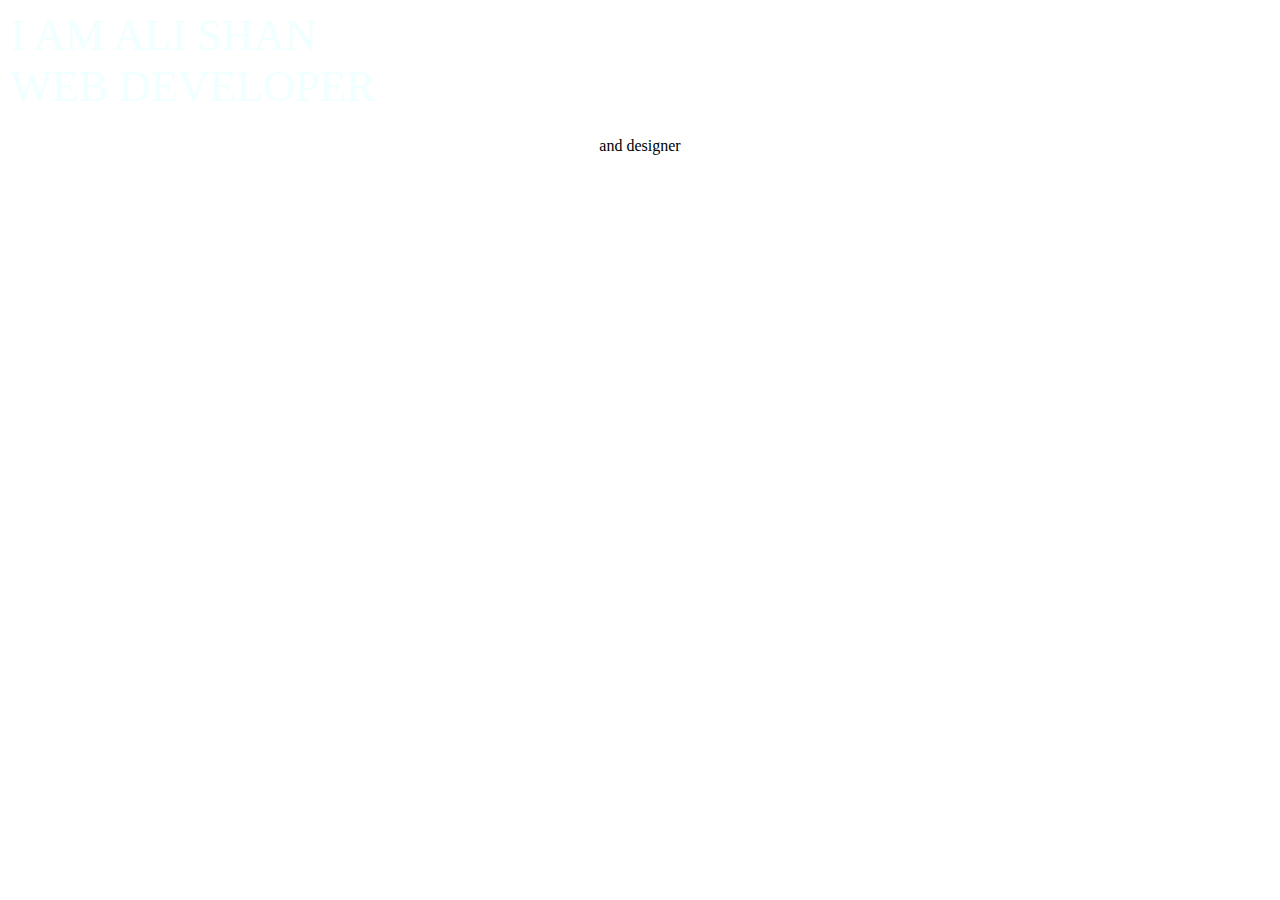
==== index.html @ ac0ad8d4 "first commit" ====
<!DOCTYPE html>
<html lang="en">
<head>
    <meta charset="UTF-8">
    <meta name="viewport" content="width=device-width, initial-scale=1.0">
    <title>gilgit baltistan</title>
    <link rel="stylesheet" href="style.css">


</head>
<body>
    <!-- <img width="400px" src="./images/123456.jpg" alt=""> -->

    <div class="division">
        <h1 class="head1">i am ali shan <br><span>web developer </span> </h1>
        <p>and designer</p>
        

    </div>






    














    
    

    
</body>
</html>
---- style.css ----
*{
    padding: 0%;
    margin: 0%;
}
.SEC1{
background-image: url(./images/light-bulb-3104355_1280.jpg);
width:100%;
height: 600px;
background-size: cover;

}
nav{
    display: flex;
    justify-content: space-around;
    align-items: center;
    width: 100%;
    height: 110px;
}

ul{
    display: flex;
    width: 100%;
    justify-content: space-evenly;

}
li{
    list-style: none;
    margin-left: 60px;

}
a{
font-size: 20px;
color: azure;
text-decoration: none;
font-family: 'Gill Sans', 'Gill Sans MT', Calibri, 'Trebuchet MS', sans-serif;
font-weight: 200;
text-transform: uppercase;

}
a:hover{
    color: brown;
    transition: .5s ease;
}
.user{
    display: flex;
    flex-direction: column;
    justify-content: center;
    height: 100%;
    margin-left: 130px;
}
.file{
    color: aliceblue;
    font-family: emoji;
    font-size: 35px;
    font-weight: 100;
    font-family: Arial, Helvetica, sans-serif;
    padding-left: 12px;
    
}
.head1{
    font-size: 44px;
    font-weight: 100;
    padding: 10px;
   text-transform: uppercase;
   color: azure;

}
.span1{
    font-weight: bold;
    
}
.span2{
    
    border-bottom: 3px solid white;

}
.head2{
    color: aliceblue;
    font-size: 18px;
    padding: 16px;
    text-align: left;

}
.sec2{
    padding: 50px;
    
}
.head3{
    text-align: center;
    font-size: 30px;
    font-family: Arial, Helvetica, sans-serif;
    font-weight: 100;
}
.file2{
    text-align: center;
    padding-top: 18px;
}
.icon-box{
    display: flex;
    justify-content: center;
    padding: 80px;
}
#icn1{
margin-left: 100px;
font-size: 60px;
padding: 20px;
border: solid 1px black;
border-bottom: none;
}
.head5{
    font-size: 20px;
    font-family: Arial, Helvetica, sans-serif;
    text-transform: uppercase;
    font-weight: 200;
    margin-left: 105px;
}
.head6{
    font-size: 20px;
    font-family: Arial, Helvetica, sans-serif;
    text-transform: uppercase;
    font-weight: 200;
    margin-left: 100px;
}
.sec3{
    display: flex;
    padding: 50px;
    justify-content: space-around;
    background-color: whitesmoke;
}
.sec3 .mawad{
    padding: 90px;
}
.sec3 .mawad h1{
    text-transform: uppercase;
    font-size: 30px;
   padding: 15px;
}
.sec3 .mawad p{
    padding: 15px;
    font-family: Arial, Helvetica, sans-serif;
   
}
.sec3 .mawad button{
    padding: 10px;
    margin-left: 15px;
    font-size: 18 px;
    cursor: pointer;
    text-transform: uppercase;
    color: black;
    background-color: rgb(245, 245, 87);
    font-family: 'Franklin Gothic Medium', 'Arial Narrow', Arial, sans-serif;
    transition: 1s;
    border: 1px solid;
}
.sec3 .mawad button:hover{
    background-color: brown;
}
.sec4{
  
    background-image: url(./images/light-bulb-3104355_1280.jpg);
     height: 50vh;
     background-size: 100% 100%;
    /* padding: 70px; */
    display: flex;
    justify-content: space-evenly;
    align-items: center;
    
}
.sec4 .con{
    

}

.sec4 .con h2{
    font-size: 40px;
    text-transform: uppercase;
    font-family: Arial, Helvetica, sans-serif;
    font-weight: 100;
    color: aliceblue;
    padding: 10px 0;
}
.sec4 .con span{
    font-size: 40px;
    color: aliceblue;
    font-weight: 600;

}
.sec4 .con p{
    color: white;
    font-size: 15px;
    font-family: cursive;
    padding: 5px;
}
.sec4 .con button{
    padding: 5px;
    text-transform: uppercase;
    font-size: 15px;
}
.icn-box3{
    font-size: 70px;
    color: #fff;
    font-weight: 0;
    display: flex;
    justify-content: space-around;
    width: 60%;
    

}
.icn-box4{
    display: flex;
    flex-direction: column;
    align-items: center;
}
.icn-box4 span{
   font-size: 35px;
   padding:  0 0 15px 0;
   border-bottom: 2px solid white;
}
.icn-box4 h5{
    font-size: 20px;
}
.sec5{
    background: whitesmoke;
    padding: 70px;
}
.pricing-box-p{
    display: flex;
    justify-content: space-around;
    padding: 50px 0;

}
.sec5 h2 , p{
    text-align: center;
    font-family: cursive;
    padding: 20px;
}
.sec5 h2{
    font-size: 32px;
    text-transform: uppercase;
}
.price-box{
    padding: 40px 15px;
    width: 200px;
    background: #ddd3d3;
    border-radius: 15px;
    display: flex;
    flex-direction: column;
    align-items: center;
}
.price-box h4{
    font-size: 30px;
    color: bisque;
}
.price-box span{
    font-size: 57px;
    color: bisque;
    padding-top: 10px;
    margin-left: 19px;
    
}
.price-box p{
    font-size: 17px;
    color: bisque;
    padding-top: 17px;

}
.price-box span sup{
    font-size: 27px;
    color: bisque;
    padding-top: 10px;
  

}
.price-box button{
    font-size: 17px;
    color: aliceblue;
    background-color: rgb(214, 214, 188);
    padding: 7px 12px;
    margin-top: 15px;
    border: none;
    border-radius: 10px;
}
.bx{
    background-color: rgb(22, 21, 21);
}
.sec5 h6{
    text-align: center;
    font-size: 30px;
    text-transform: uppercase;
    font-family: Arial, Helvetica, sans-serif;
} 
.sec6{
    padding: 80px;
}
.sec6 h3{
    text-align: center;
    font-size: 30px;
    font-family: Arial, Helvetica, sans-serif;
    text-transform: uppercase;
    font-weight: 200;
}
.sec6 .par1{
    font-size: 20px;
    font-family: 'Times New Roman', Times, serif;
    padding: 20px 0 0 20px;
}
.gallery1{
    display: flex;
    justify-content: center;
}
.gallery1 li{
    margin-left: 20px;
    font-size: 20px;
    margin-top: 40px;
    color: purple;
    text-transform: uppercase;
    font-family: Arial, Helvetica, sans-serif;
    font-weight: 100;
    cursor: pointer;
    padding-bottom: 15px;
   
} 
.img1{
    display: flex;
    justify-content: center;
    gap: 15px;
    padding: 20px 0 0 0;
}
.sec7 h1{
    text-align: center;
    
    text-transform: uppercase;
    font-size: 25px;
    font-family: Arial, Helvetica, sans-serif;
    color: #fff;
   padding-top: 50px;
   padding-bottom: -50px;
}
.sec7-div{
    display: flex;
    justify-content: center;
    padding: 100px;
}
.sec7-div p{
    text-align: center;
    font-size: 20px;
    color: #fff;
    margin-left: 20px;
    
}
.sec7-div img{

   border-radius: 50%;
}
.sec7{
    background-image: url(./images/keith-misner-h0Vxgz5tyXA-unsplash.jpg);
    background-size: cover;
}
.sec7-div i{
    font-size: 30px;
}
.sec8{
    background-color: whitesmoke;
    padding: 100px;
}
.sec8 h2{
    text-align: center;
    text-transform: uppercase;
}
.img-div2{
    display: flex;
    justify-content: space-around;
    height: 140px;
    margin-top: 50px;
}

.sec9{
    background-image: url(./images/istockphoto-1441581800-170667a.webp);
    width: 1400px;
    height: 700px;
    background-size: cover;
    padding-top: 40px;
}

.sec9 h2{
    text-align: center;
    text-transform: uppercase;
    font-size: 30px;
    padding: 30 px;
    color: #fff;
    font-family: Arial, Helvetica, sans-serif;
    
}
.sec9 , .lora5{
    color: #fff;
}
.chefs h3 , p{
 text-align: center;
 padding-top: 5px;

}
.chefs{
    display: flex;
    flex-direction: column;
    justify-content: center;
    align-items: center;
    width: 250px;
    padding: 0 0 20px 0;
    padding-top: 40px;
    margin-top: 30px;
    align-items: center;
}
.chefs h3 {
    text-transform: uppercase;
    font-family: Arial, Helvetica, sans-serif;
    font-weight: 200;
}
.sec9 i{
    margin-left: 10px;
    font-size: 20px;
    padding-bottom: 10px;
    cursor: pointer;
}
.chefs-p{
    
    display: flex;
    justify-content: space-evenly;
    
    
}
.sec10 h3{
    text-align: center;
    font-size: 30px;
    text-transform: uppercase;
    font-family: Arial, Helvetica, sans-serif;
    font-weight: 200;
    color: #fff;
   
}
.icn{
    justify-content: center;
    display: flex;
    color: #fff;
}
.icn i{
    font-size: 40px;
    padding-top: 20px;
    font-weight: 100;
}
.frm{
    display: flex;
    justify-content: center;
}
.sec10 form{
    padding-top: 30px;
    display: flex;
    flex-direction: column;
    width: 500px;
    row-gap: 20px;
    padding-bottom: 30px;
}
input{
    padding: 8px 0 8px 8px;
    width: auto;
    border: 1px solid;
    width: 47%;
    color: #fff;
    background: rgba(0, 0, 0, 0.062);
    
}

.sec10{
    background-image: url(./images/istockphoto-1441581800-170667a.webp);
    padding-top: 10px;
}
textarea{
    height: 200px;
    padding: 17px 0 0 px;
    border: 1px solid white;
    color: #fff;
    background: rgba(0, 0, 0, 0.021);
    text-transform: uppercase;
}
::placeholder{
    color: #fff;
    text-transform: uppercase;
}
.btn1{
    color: #fff;
    background: rgba(0, 0, 0, 0.027);
    width: auto;
    text-transform: uppercase;
    border: 1px solid white;
    cursor: pointer;
}
textarea::placeholder{
padding-left: 7px;
padding-top: 5px;
}
.sec11{
    padding: 80px;
    display: flex;
    justify-content: space-evenly;
}
.sec11 .text{
 
    text-align: start;
}
.text p{
    text-align: start;
    padding-top: 10px;
}
.text h1{
  font-size: 20px;
  font-family: Arial, Helvetica, sans-serif;
  text-transform: uppercase;
  font-weight: 300;
  margin-left: 20px;
  padding-bottom: 60px;
   
}
.text button{
    margin-left: 20px;
    margin-top: 50px;
    text-transform: uppercase;
    font-size: 15px;
}
.tex .a{
    display: flex;
    justify-content: center;
    margin-top: 15px;

}
.tex h1{
    font-size: 20px;
    font-family: Arial, Helvetica, sans-serif;
    text-transform: uppercase;
    font-weight: 300;
}
.tex .b{
    justify-content: start;
   text-align: start;
   
}
.tex .b  , h3 {
    text-transform: uppercase;
    font-family: Arial, Helvetica, sans-serif;
    font-weight: 200;
    margin-left: 20px;
    
}
.sec11 h3 , p{
    padding-top: 15px;
}

.tex .con{
padding-bottom: 50px;
}
.sec11 h4{
    font-size: 20px;
    text-transform: uppercase;
    font-family: Arial, Helvetica, sans-serif;
    font-weight: 300;
    margin-left: 10px;
}
.sec11 .c{
display: flex;
justify-content: space-evenly;
flex-wrap: wrap;
width: 350px;
margin-top: 60px;
height: 300px;
}
footer{
    padding: 30px 80px;
    background-color: rgba(0, 0, 0, 0.781);
    display: flex;
    justify-content: space-between;
    
}
footer h2{
    color: #fff;
    font-size: 15px;
    font-family: Arial, Helvetica, sans-serif;
    text-transform: uppercase;
    font-weight: 100;
    
    

}
footer i{
    color: #fff;
    margin-left: 25px;
    font-size: 50px;
    cursor: pointer;

}
.i-cn{
    font-size: 20px;
}
footer i:hover{
    color: rgb(235, 112, 68);
}
.sec11 text{
    display: flex;
}
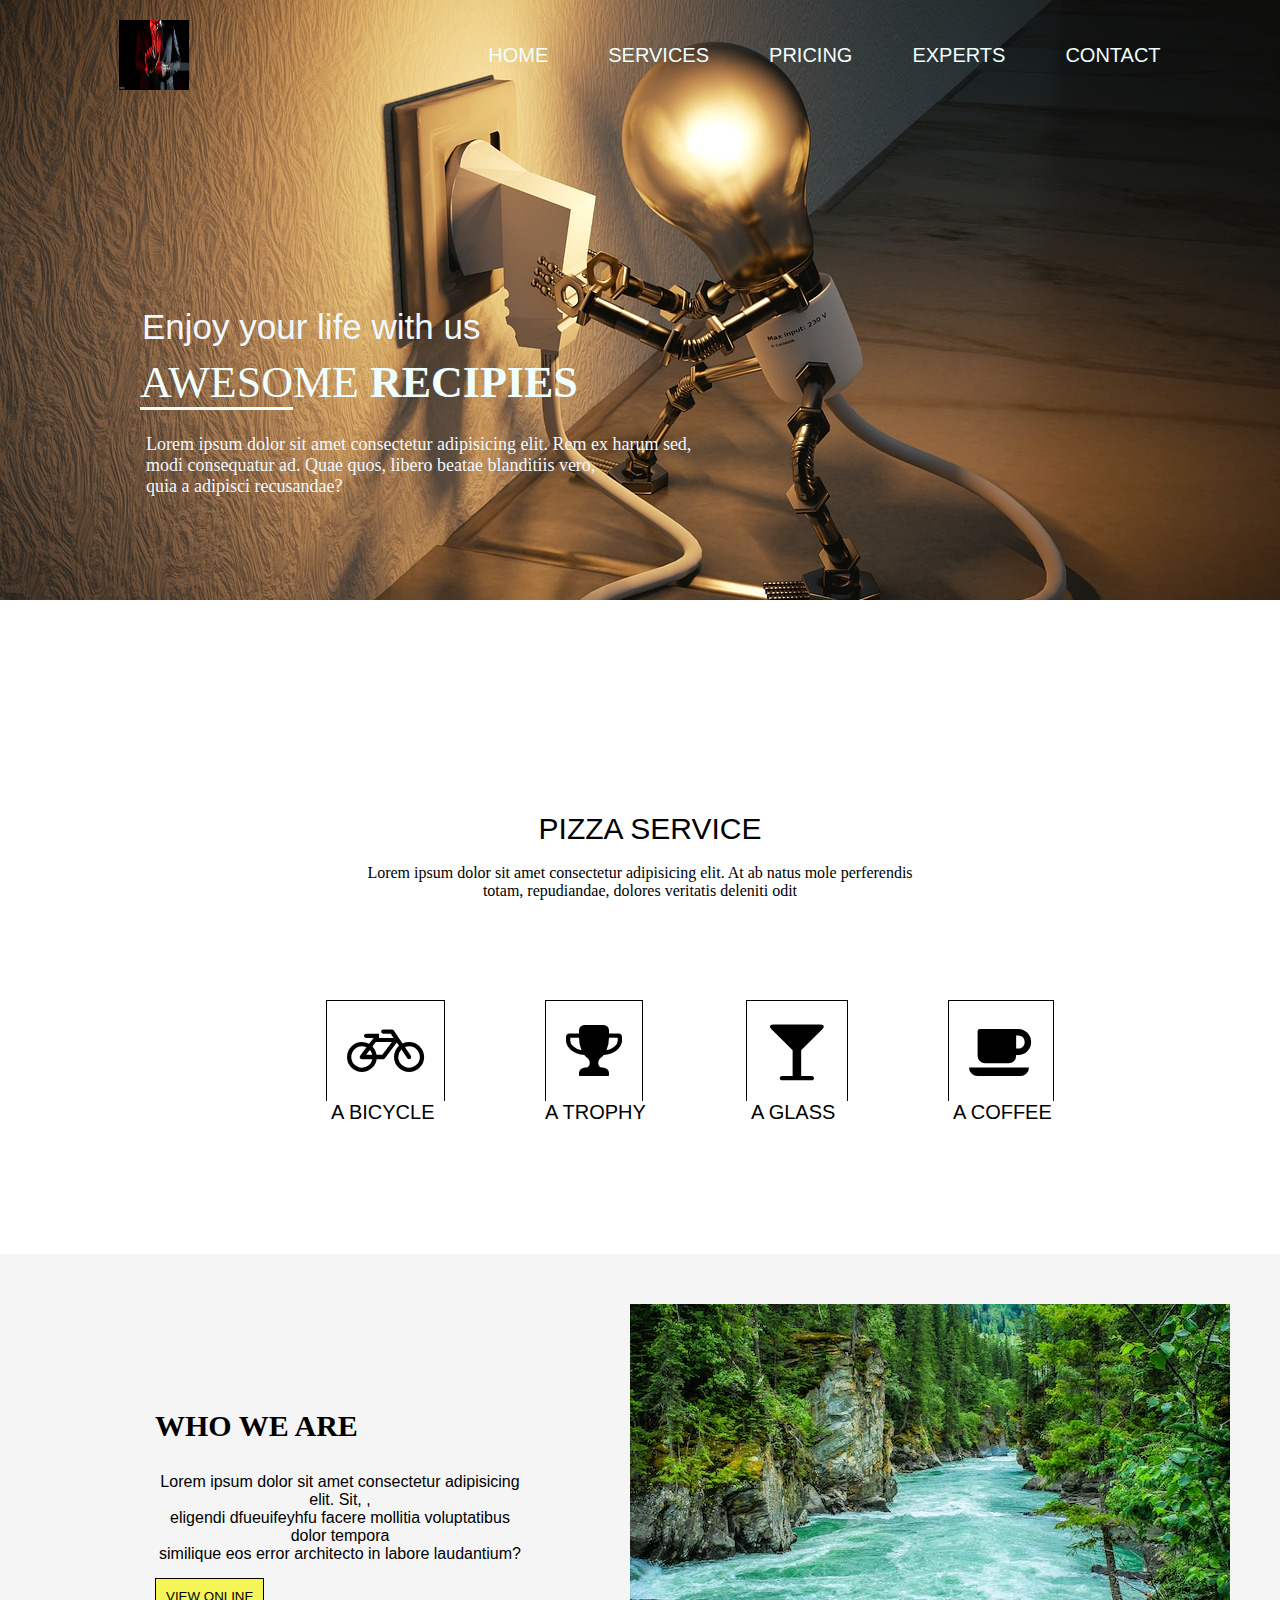
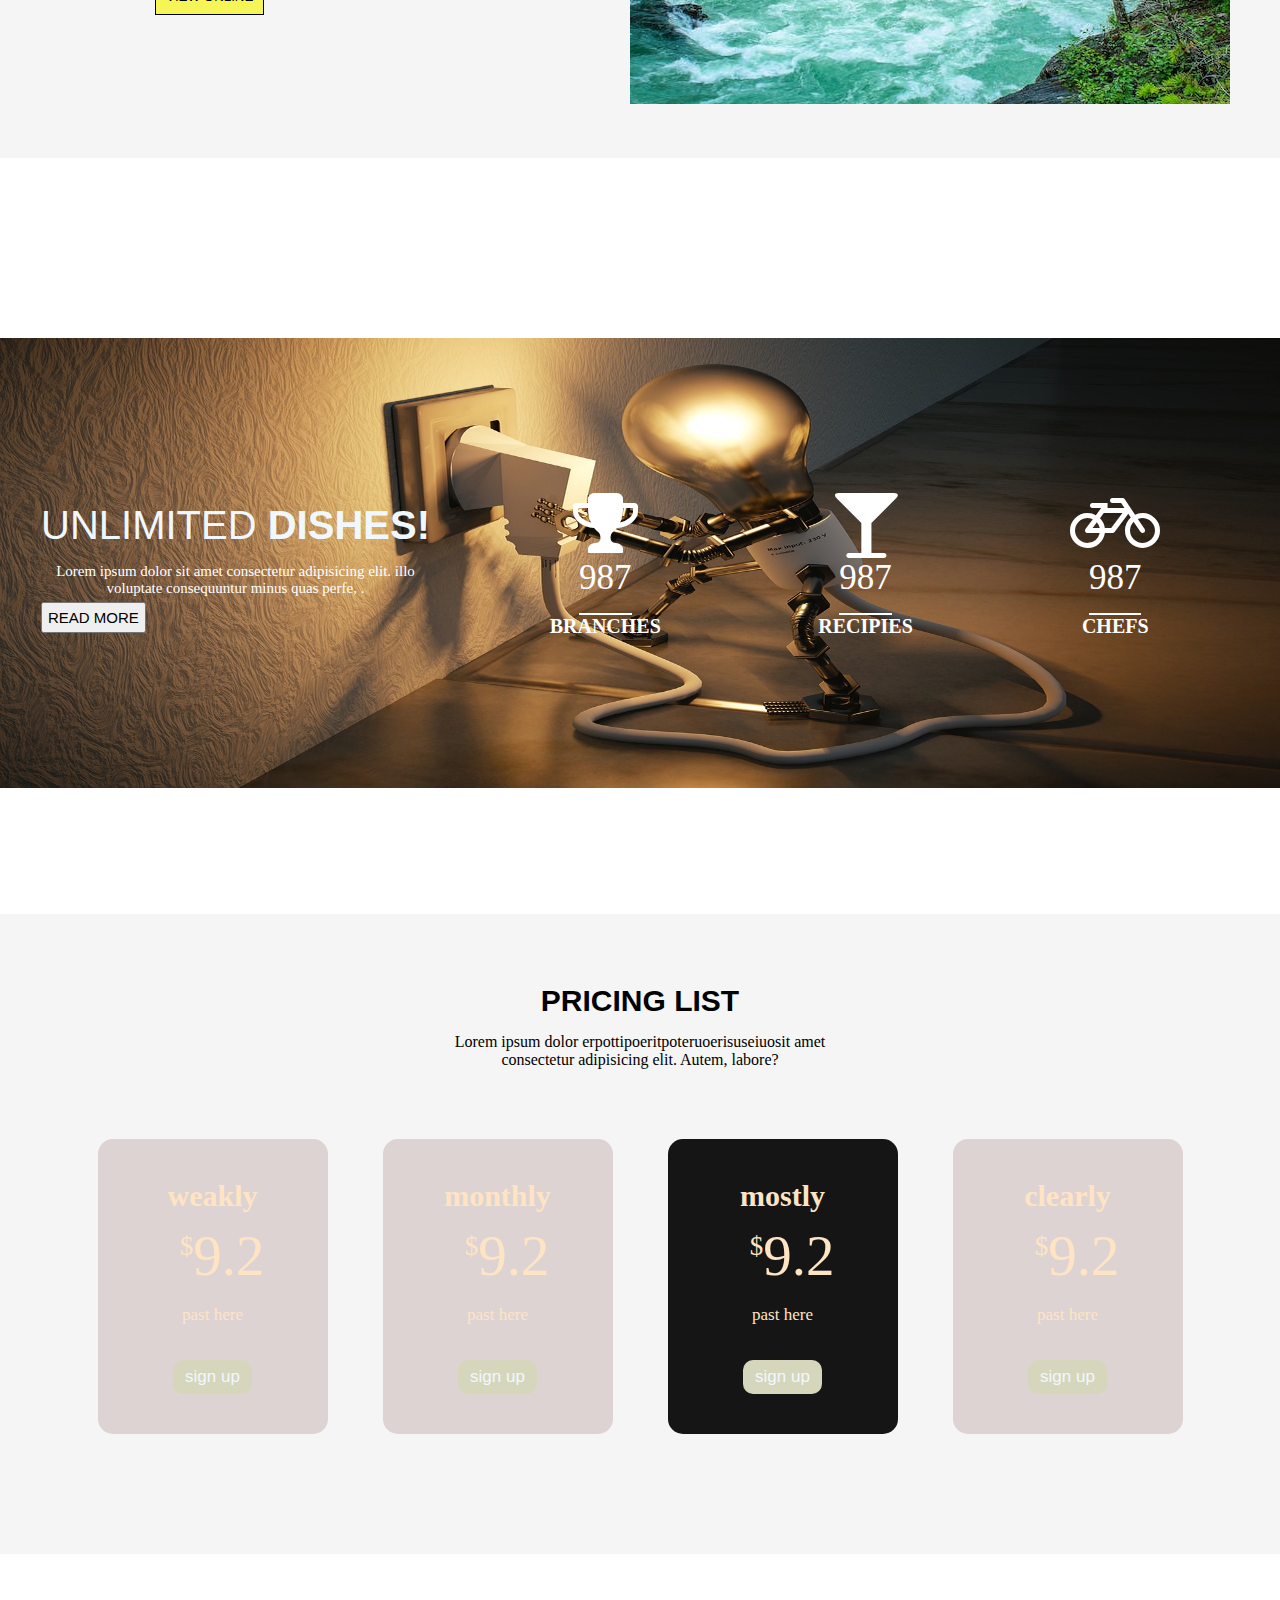
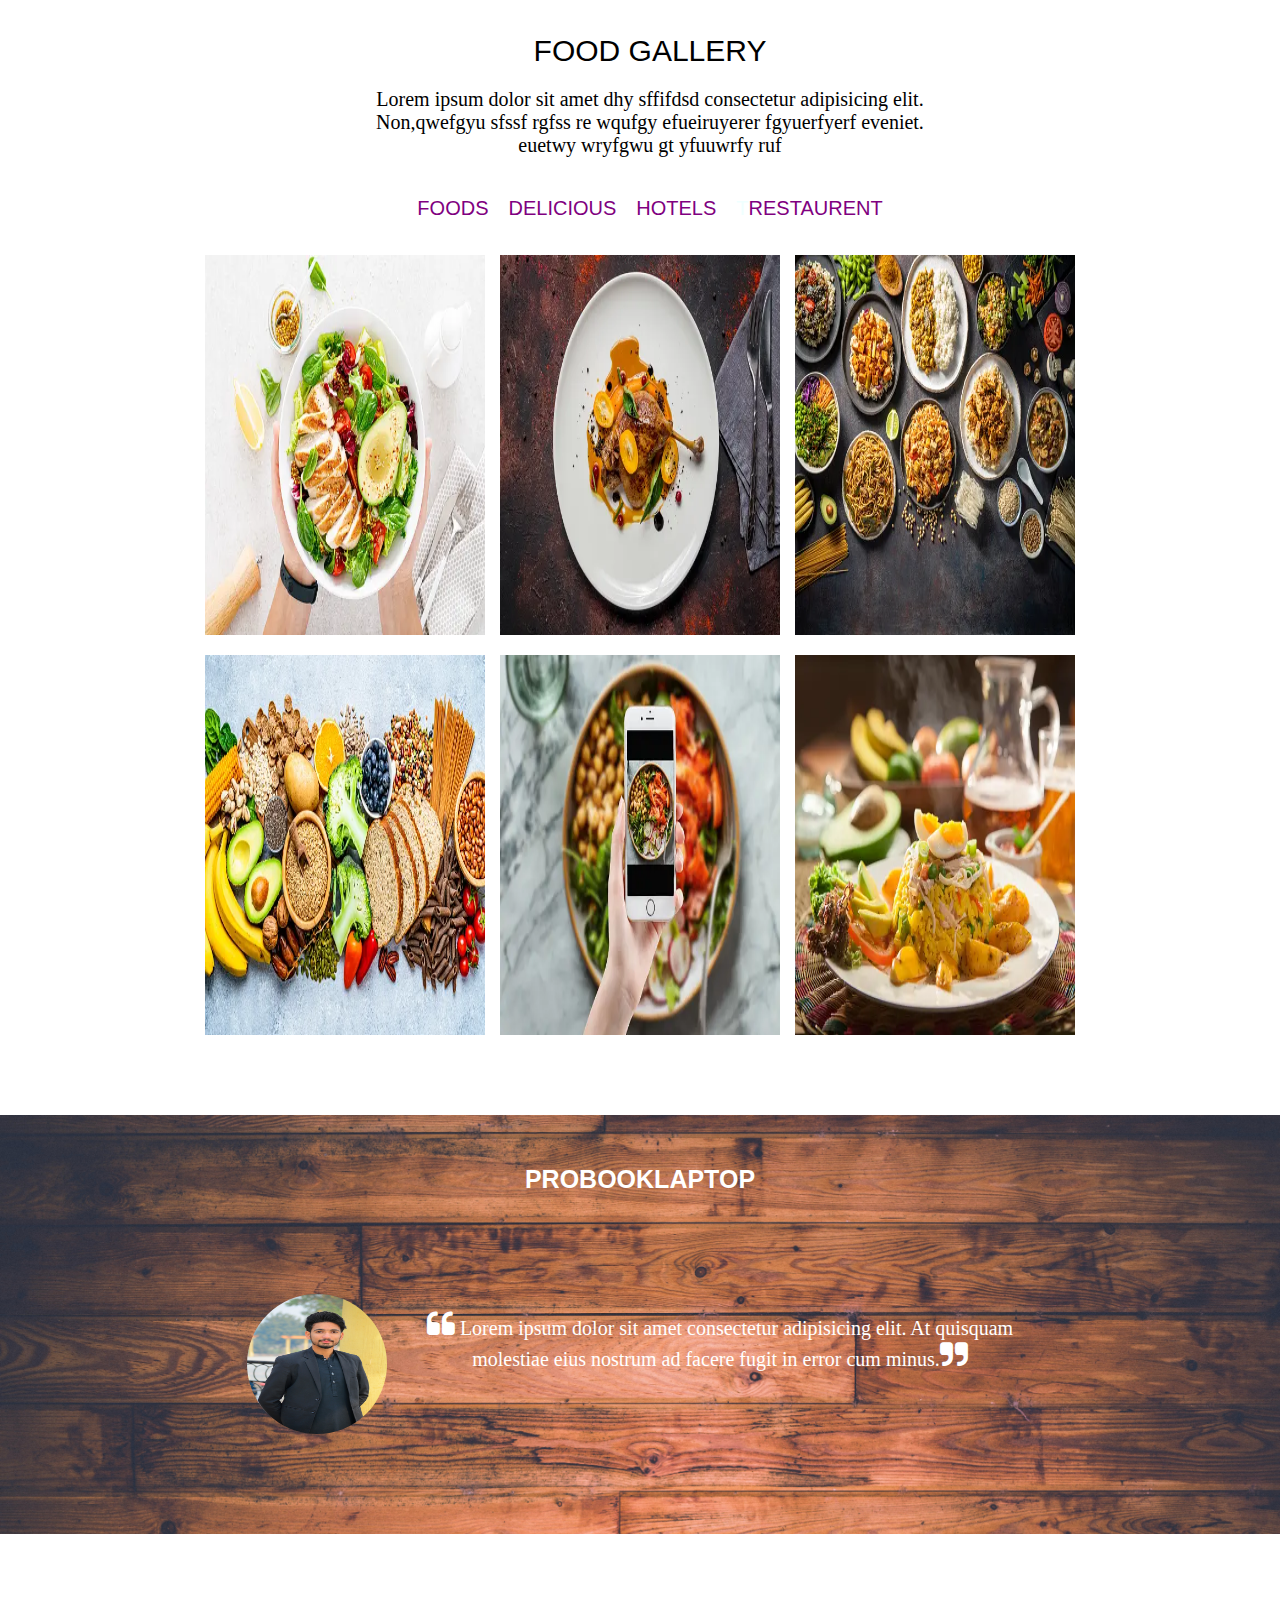
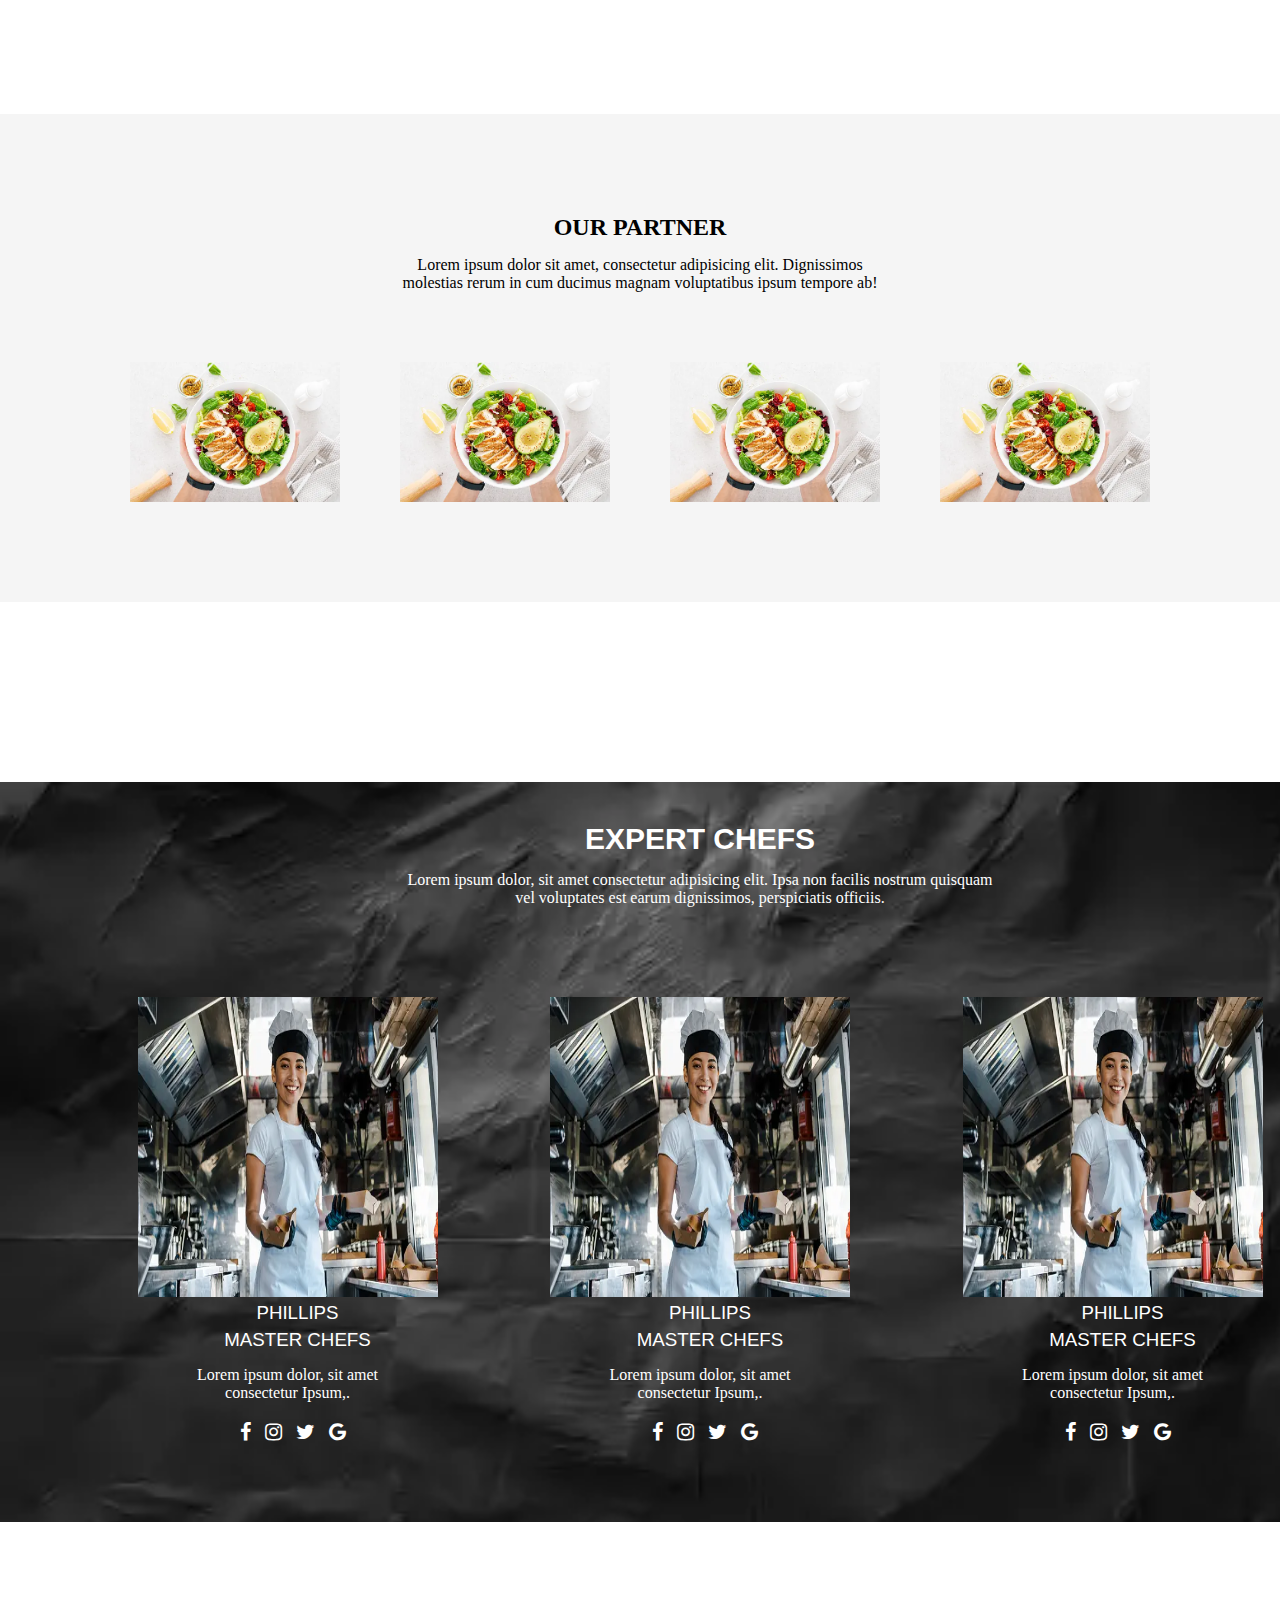
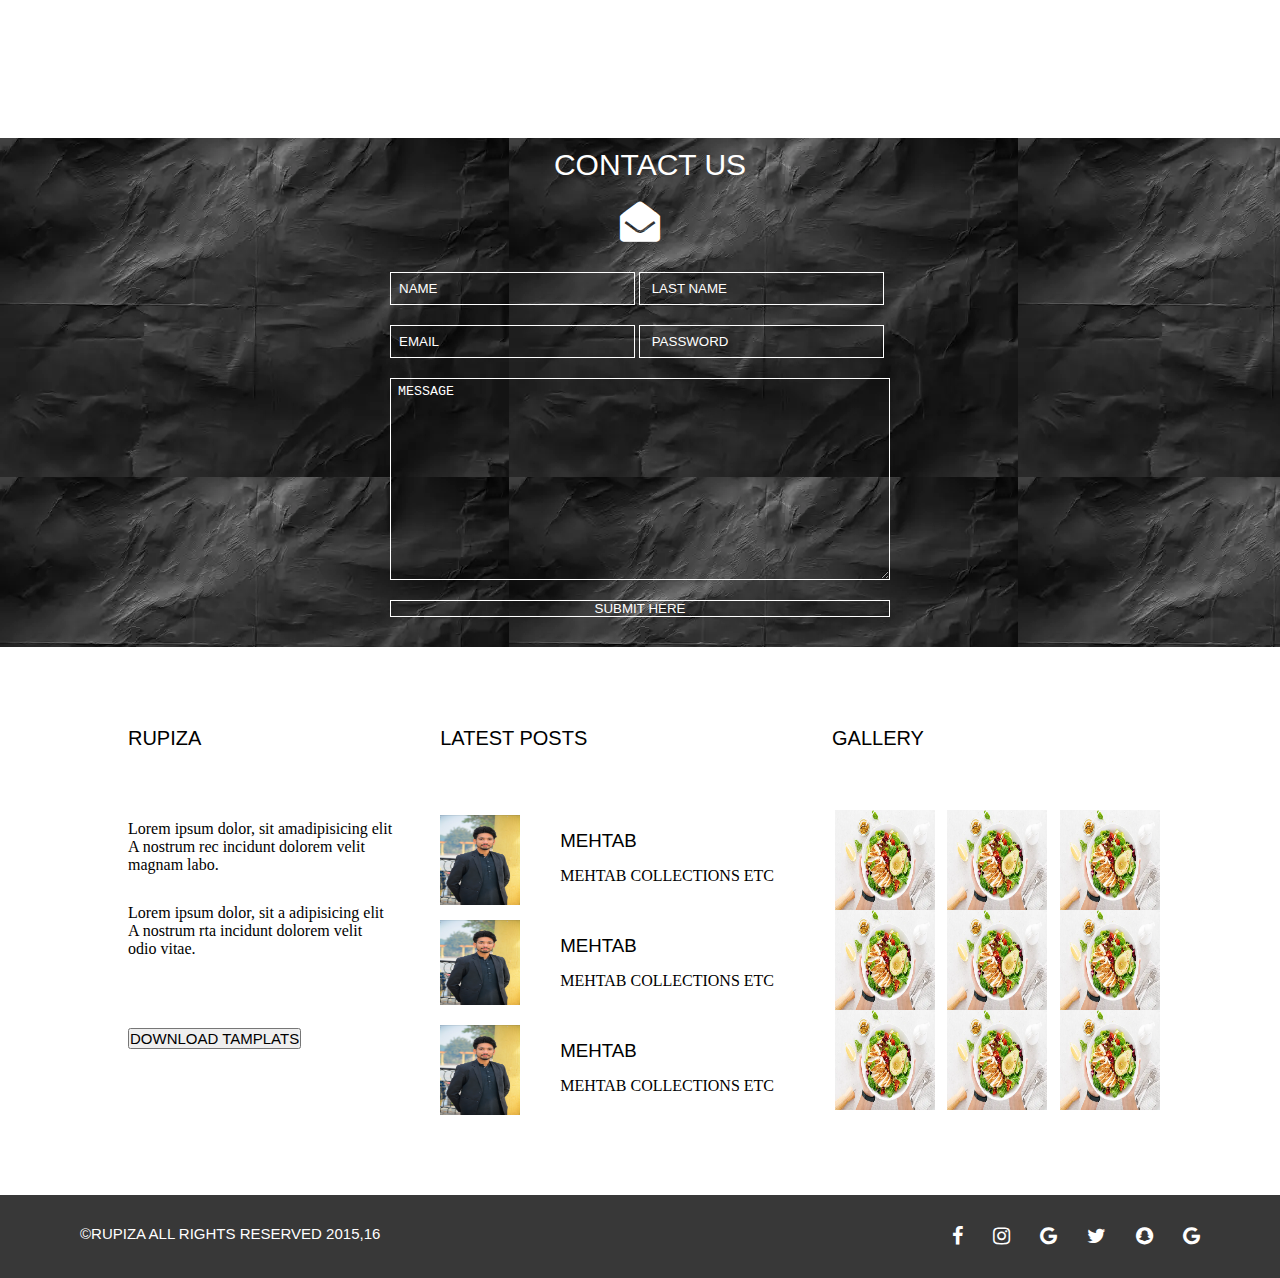
==== commit 9ac5dc13: "first cummit" ====
--- a/index.html
+++ b/index.html
@@ -1,46 +1,503 @@
 <!DOCTYPE html>
 <html lang="en">
+
 <head>
     <meta charset="UTF-8">
     <meta name="viewport" content="width=device-width, initial-scale=1.0">
     <title>gilgit baltistan</title>
+    <link rel="shortcut icon" href="./images/istockphoto-184601291-1024x1024.jpg" type="image/x-icon">
+    <link rel="stylesheet" href="path/to/font-awesome/css/font-awesome.min.css">
+    <link rel="stylesheet" href="./font-awesome-4.7.0/css/font-awesome.min.css">
     <link rel="stylesheet" href="style.css">
-
-
 </head>
+
 <body>
-    <!-- <img width="400px" src="./images/123456.jpg" alt=""> -->
-
-    <div class="division">
-        <h1 class="head1">i am ali shan <br><span>web developer </span> </h1>
-        <p>and designer</p>
+    <section class="SEC1">
+
+        <nav>
+            <img title="logo" width="70px" height="70px" src="./images/back.jpg" alt="">
+
+            <div class="">
+                <ul>
+                    <li><a href="#">Home</a></li>
+                    <li><a href="#service">services</a></li>
+                    <li><a href="#who">pricing</a></li>
+                    <li><a href="#">Experts</a></li>
+                    <li><a href="#">contact</a></li>
+
+
+                </ul>
+            </div>
+        </nav>
+
+        <div class="user">
+            <h1 class="file">Enjoy your life with us</h1>
+
+            <h2 class="head1"><span class="span2">aweso</span>me <span class="span1">recipies</span></h2>
+            <p class="head2">Lorem ipsum dolor sit amet consectetur adipisicing elit. Rem ex harum sed, <br> modi
+                consequatur ad. Quae quos, libero beatae blanditiis vero,<br> quia a adipisci recusandae?</p>
+
+
+
+        </div>
+
+    </section>
+    <br>
+    <br>
+    <br>
+    <br>
+    <br>
+    <br>
+    <br>
+    <br>
+    <br>
+    <section id="service" class="sec2">
+        <h3 class="head3">Pizza service</h3>
+        <p class="file2"> Lorem ipsum dolor sit amet consectetur adipisicing elit. At ab natus mole perferendis
+            <br>totam, repudiandae, dolores veritatis deleniti odit </p>
+
+
+        <div class="icon-box">
+
+            <div class="icon-box-1">
+                <i id="icn1" class="fa fa-bicycle" aria-hidden="true"></i>
+                <h4 class="head5">a bicycle</h4>
+            </div>
+
+            <div class="icon-box-1">
+                <i id="icn1" class="fa fa-trophy" aria-hidden="true"></i>
+                <h4 class="head6">a trophy</h4>
+            </div>
+
+            <div class="icon-box-1">
+                <i id="icn1" class="fa fa-glass" aria-hidden="true"></i>
+                <h4 class="head5">a glass</h4>
+            </div>
+
+            <div class="icon-box-1">
+                <i id="icn1" class="fa fa-coffee" aria-hidden="true"></i>
+                <h4 class="head5">a coffee</h4>
+
+
+            </div>
+
+
+
+
+
+        </div>
+
+
+
+
+
+
+    </section>
+
+    <section class="sec3">
+        <br>
+        <br>
+        <br>
+        <br>
+        <br>
+        <br>
+        <br>
+
+        <div id="who" class="mawad">
+            <h1>who we are</h1>
+            <p>Lorem ipsum dolor sit amet consectetur adipisicing elit. Sit, , <br> eligendi dfueuifeyhfu facere
+                mollitia voluptatibus dolor tempora <br> similique eos error architecto in labore laudantium?</p>
+            <button>view online</button>
+        </div>
+
+        <div class="img">
+            <img src="./images/pexels-photo-1766838.jpeg" alt="">
+        </div>
+
+
+
+
+
+    </section>
+    <br>
+    <br>
+    <br>
+    <br>
+    <br>
+    <br>
+    <br>
+    <br>
+    <br>
+    <br>
+
+
+
+    <section class="sec4">
+        <div class="con">
+            <h2>unlimited <span>dishes!</span></h2>
+            <p>Lorem ipsum dolor sit amet consectetur adipisicing elit. illo <br> voluptate consequuntur minus quas
+                perfe, .</p>
+            <button>read more</button>
+
+        </div>
+
+        <div class="icn-box3">
+
+            <div class="icn-box4">
+                <i id="icn3" class="fa fa-trophy" aria-hidden="true"></i>
+                <span>987</span>
+                <H5>BRANCHES</H5>
+
+            </div>
+
+            <div class="icn-box4">
+                <i id="icn3" class="fa fa-glass" aria-hidden="true"></i>
+                <span>987</span>
+                <H5>RECIPIES</H5>
+
+            </div>
+
+            <div class="icn-box4">
+                <i id="icn4" class="fa fa-bicycle" aria-hidden="true"></i>
+                <span>987</span>
+               <H5>CHEFS</H5>
+
+            </div>
+
+        </div>
+
+    </section>
+    <br>
+    <br>
+    <br>
+    <br>
+    <br>
+    <br>
+    <br>
+
+
+    <section class="sec5">
+    
+       <h6>pricing list</h6>
+       <p>Lorem ipsum dolor erpottipoeritpoteruoerisuseiuosit amet <br> consectetur adipisicing elit. Autem, labore?</p>
+
+       <div class="pricing-box-p">
+
+        <div class="price-box">
+            <h4>weakly</h4>
+            <span><sup>$</sup>9.2</span>
+            <p>past here</p>
+            <button>sign up</button>
+        </div>
+        <div class="price-box">
+            <h4>monthly</h4>
+            <span><sup>$</sup>9.2</span>
+            <p>past here</p>
+            <button>sign up</button>
+        </div>
+        <div class="price-box bx">
+            <h4>mostly</h4>
+            <span><sup>$</sup>9.2</span>
+            <p>past here</p>
+            <button>sign up</button>
+        </div>
+        <div class="price-box">
+            <h4>clearly</h4>
+            <span><sup>$</sup>9.2</span>
+            <p>past here</p>
+            <button>sign up</button>
+        </div>
+
+
+
+       </div>
+
+
+
+    </section>
+
+    <section class="sec6">
+     <h3>food gallery</h3>
+     <p class="par1">Lorem ipsum dolor sit amet dhy sffifdsd  consectetur adipisicing elit. <br> Non,qwefgyu sfssf rgfss re wqufgy efueiruyerer fgyuerfyerf eveniet. <br>euetwy wryfgwu gt yfuuwrfy ruf</p>
+
+     <div class="gallery1">
+
+     <li><a href=""></a>foods</li>
+     <li><a href=""></a>delicious</li>
+     <li><a href=""></a>hotels</li>
+     <li><a href="">t</a>restaurent</li>
+
+     </div>
+
+     <div class="img1">
+        <img width="280px" height="380px" src="./images/pi1.webp" alt="">
+        <img width="280px" height="380px" src="./images/pi2.webp" alt="">
+        <img width="280px" height="380px" src="./images/pi3.webp" alt="">
+     </div>
+     <div class="img1">
+        <img width="280px" height="380px" src="./images/pi4.webp" alt="">
+        <img width="280px" height="380px" src="./images/pi5.webp" alt="">
+        <img width="280px" height="380px" src="./images/pi6.webp" alt="">
+     </div>
+
+    </section>
+
+<section class="sec7">
+    <h1>probooklaptop</h1>
+    
+    <div class="sec7-div">
+        <img height="140px" width="140px" src="./images/BeautyPlus_20221228175742675_save.jpg" alt="">
+    
+    
+    <div class="">
+        <p><i class="fa fa-quote-left" aria-hidden="true"></i>  Lorem ipsum dolor sit amet consectetur adipisicing elit. At quisquam <br> molestiae eius nostrum ad facere fugit in error cum minus.<i class="fa fa-quote-right" aria-hidden="true"></i </p>
+    </div>
+</div>
+
+</section>
+<br>
+<br>
+<br>
+<br>
+<br>
+<br>
+<br>
+<br>
+<br>
+<br>
+
+<section class="sec8">
+
+    <h2>our partner</h2>
+    <p>Lorem ipsum dolor sit amet, consectetur adipisicing elit. Dignissimos <br> molestias rerum in cum ducimus magnam voluptatibus  ipsum tempore ab!</p>
+
+    <div class="img-div2">
+<img src="./images/pi1.webp" alt="">
+<img src="./images/pi1.webp" alt="">
+<img src="./images/pi1.webp" alt="">
+<img src="./images/pi1.webp" alt="">
+
+    </div>
+
+
+</section>
+<br>
+<br>
+<br>
+<br>
+<br>
+<br>
+<br>
+<br>
+<br>
+<br>
+
+
+<section class="sec9">
+
+<h2>expert chefs</h2>
+<p class="lora5">Lorem ipsum dolor, sit amet consectetur adipisicing elit. Ipsa non facilis nostrum quisquam <br> vel voluptates est earum dignissimos, perspiciatis officiis.</p>
+
+<div class="chefs-p">
+
+    <div class="chefs">
+     <img width="300px" height="300px" src="./images/chef.webp" alt="">
+     <h3>phillips</h3>
+     <h3>master chefs</h3>
+     <p>Lorem ipsum dolor, sit amet consectetur   Ipsum,.</p>
+     <div class="i">
         
-
-    </div>
-
-
-
-
-
-
-    
-
-
-
-
-
-
-
-
-
-
-
-
-
-
-    
-    
-
-    
+        <i class="fa fa-facebook" aria-hidden="true"></i>
+        <i class="fa fa-instagram" aria-hidden="true"></i>
+        <i class="fa fa-twitter" aria-hidden="true"></i>
+        <i class="fa fa-google" aria-hidden="true"></i>
+       
+     </div>
+
+    </div>
+    <div class="chefs">
+     <img width="300px" height="300px" src="./images/chef.webp" alt="">
+     <h3>phillips</h3>
+     <h3>master chefs</h3>
+     <p>Lorem ipsum dolor, sit amet consectetur   Ipsum,.</p>
+     <div class="i">
+        <i class="fa fa-facebook" aria-hidden="true"></i>
+        <i class="fa fa-instagram" aria-hidden="true"></i>
+        <i class="fa fa-twitter" aria-hidden="true"></i>
+        <i class="fa fa-google" aria-hidden="true"></i>
+       
+     </div>
+
+    </div>
+    <div class="chefs">
+     <img width="300px" height="300px" src="./images/chef.webp" alt="">
+     <h3>phillips</h3>
+     <h3>master chefs</h3>
+     <p>Lorem ipsum dolor, sit amet consectetur   Ipsum,.</p>
+     <div class="i">
+        <i class="fa fa-facebook" aria-hidden="true"></i>
+        <i class="fa fa-instagram" aria-hidden="true"></i>
+        <i class="fa fa-twitter" aria-hidden="true"></i>
+        <i class="fa fa-google" aria-hidden="true"></i>
+       
+     </div>
+
+    </div>
+</div>
+
+</section>
+<br>
+<br>
+<br>
+<br>
+<br>
+<br>
+<br>
+<br>
+<br>
+<br>
+<br>
+<br>
+
+
+<section class="sec10">
+        <h3>contact us</h3>
+        
+    <div class="icn">
+        <i class="fa fa-envelope-open" aria-hidden="true"></i>
+    </div>
+     <div class="frm">
+      
+        <form action="">
+         <div class="one">
+            
+          <input type="text" placeholder="name">
+          <input type="text" placeholder=" last name">
+
+         </div>
+         <div class="one">
+
+          <input type="email" placeholder="email">
+          <input type="text" placeholder=" password">
+
+         </div>
+         <textarea name="" id="" placeholder="message"></textarea>
+         <button class="btn1">submit here</button>
+
+        </form>
+
+     </div>
+       
+</section>
+
+<section class="sec11">
+
+<div class="text">
+    <h1>Rupiza</h1>
+    <p>Lorem ipsum dolor, sit amadipisicing elit <br> A nostrum rec incidunt dolorem velit <br> magnam labo.</p>    
+    <p>Lorem ipsum dolor, sit a adipisicing elit <br> A nostrum rta incidunt dolorem velit <br> odio vitae.</p>        
+     <button>download tamplats</button>
+    </div>
+
+
+<div class="tex">
+    
+    <h1 class="con">latest posts</h1>
+
+
+    <div class="a">
+        <img width="80px" height="90px" src="./images/BeautyPlus_20221228175742675_save.jpg" alt="">
+
+        <div class="b">
+            <h3>mehtab</h3>
+            <p>mehtab collections etc</p>
+        </div>
+    </div>
+    <div class="a">
+        <img width="80px" height="85px" src="./images/BeautyPlus_20221228175742675_save.jpg" alt="">
+
+        <div class="b">
+            <h3>mehtab</h3>
+            <p>mehtab collections etc</p>
+        </div>
+    </div>
+    <div class="a">
+        <img width="80px" height="90px" src="./images/BeautyPlus_20221228175742675_save.jpg" alt="">
+
+        <div class="b">
+            <h3>mehtab</h3>
+            <p>mehtab collections etc</p>
+        </div>
+    </div>
+
+</div>
+
+<div class="tex2">
+
+    <div class="alpha">
+        <h4>gallery</h4>
+    </div>
+
+   <div class="c">
+    <img width="100px" height="100px" src="./images/pi1.webp" alt="">
+    <img width="100px" height="100px" src="./images/pi1.webp" alt="">
+    <img width="100px" height="100px" src="./images/pi1.webp" alt="">
+    <img width="100px" height="100px" src="./images/pi1.webp" alt="">
+    <img width="100px" height="100px" src="./images/pi1.webp" alt="">
+    <img width="100px" height="100px" src="./images/pi1.webp" alt="">
+    <img width="100px" height="100px" src="./images/pi1.webp" alt="">
+    <img width="100px" height="100px" src="./images/pi1.webp" alt="">
+    <img width="100px" height="100px" src="./images/pi1.webp" alt="">
+  
+   </div>
+
+</div>
+
+
+
+</section>
+<footer>
+    <h2>©rupiza all rights reserved 2015,16</h2>
+    <div class="i-cn">
+       
+        
+        <a href="https://www.facebook.com/"><i class="fa fa-facebook" aria-hidden="true"></i></a>
+        <a href="https://www.instagram.com/"><i class="fa fa-instagram" aria-hidden="true"></i></a>
+        <a href="https://www.google.co.uk/"><i class="fa fa-google" aria-hidden="true"></i></a>
+        <a href="https://www.tiktok.com/foryou"><i class="fa fa-twitter" aria-hidden="true"></i></a>
+        <a href=""><i class="fa fa-snapchat" aria-hidden="true"></i></a>
+        <a href=""><i class="fa fa-google" aria-hidden="true"></i></a>
+        
+    
+    </div>
+    
+    </footer>
+    
+
+ 
+
+
 </body>
+
+</html>
+
+
+
+
+
+
+
+
+
+
+
+
+
+
+
+
+
+
+</body>
+
 </html>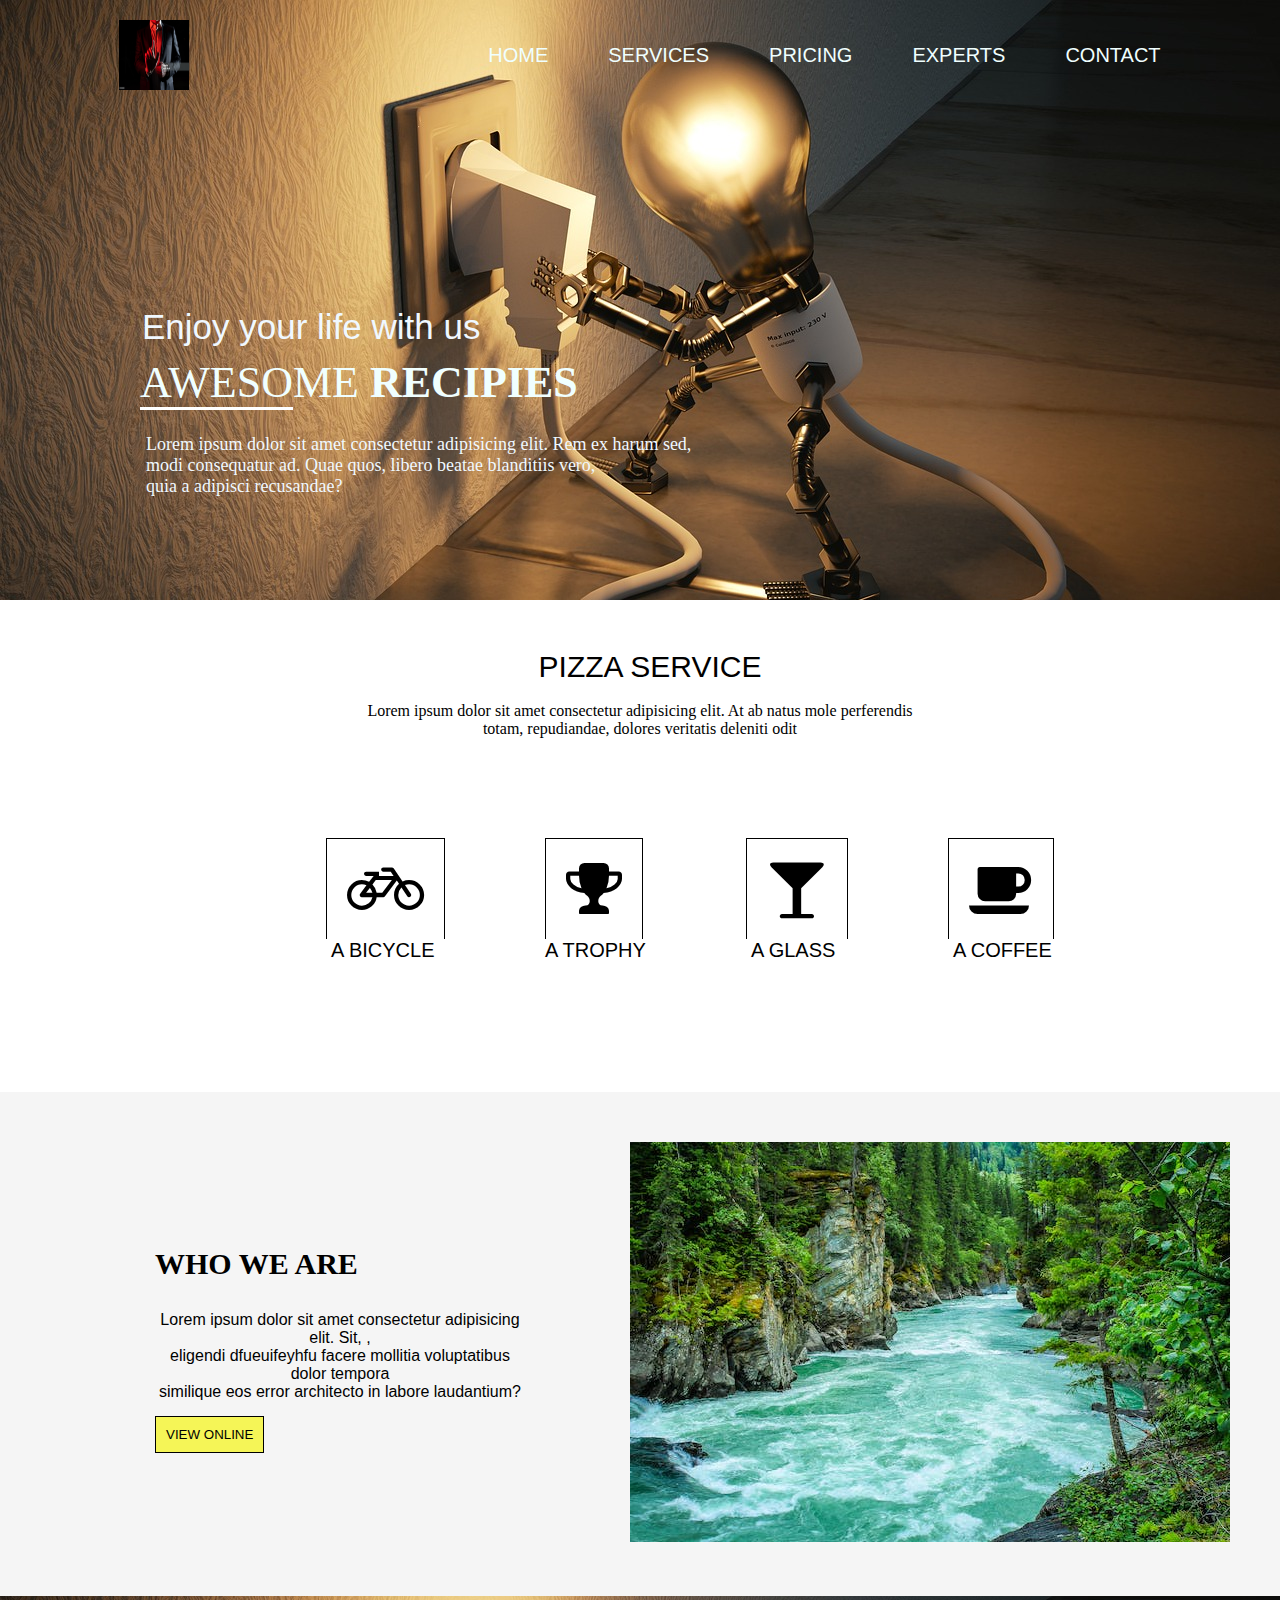
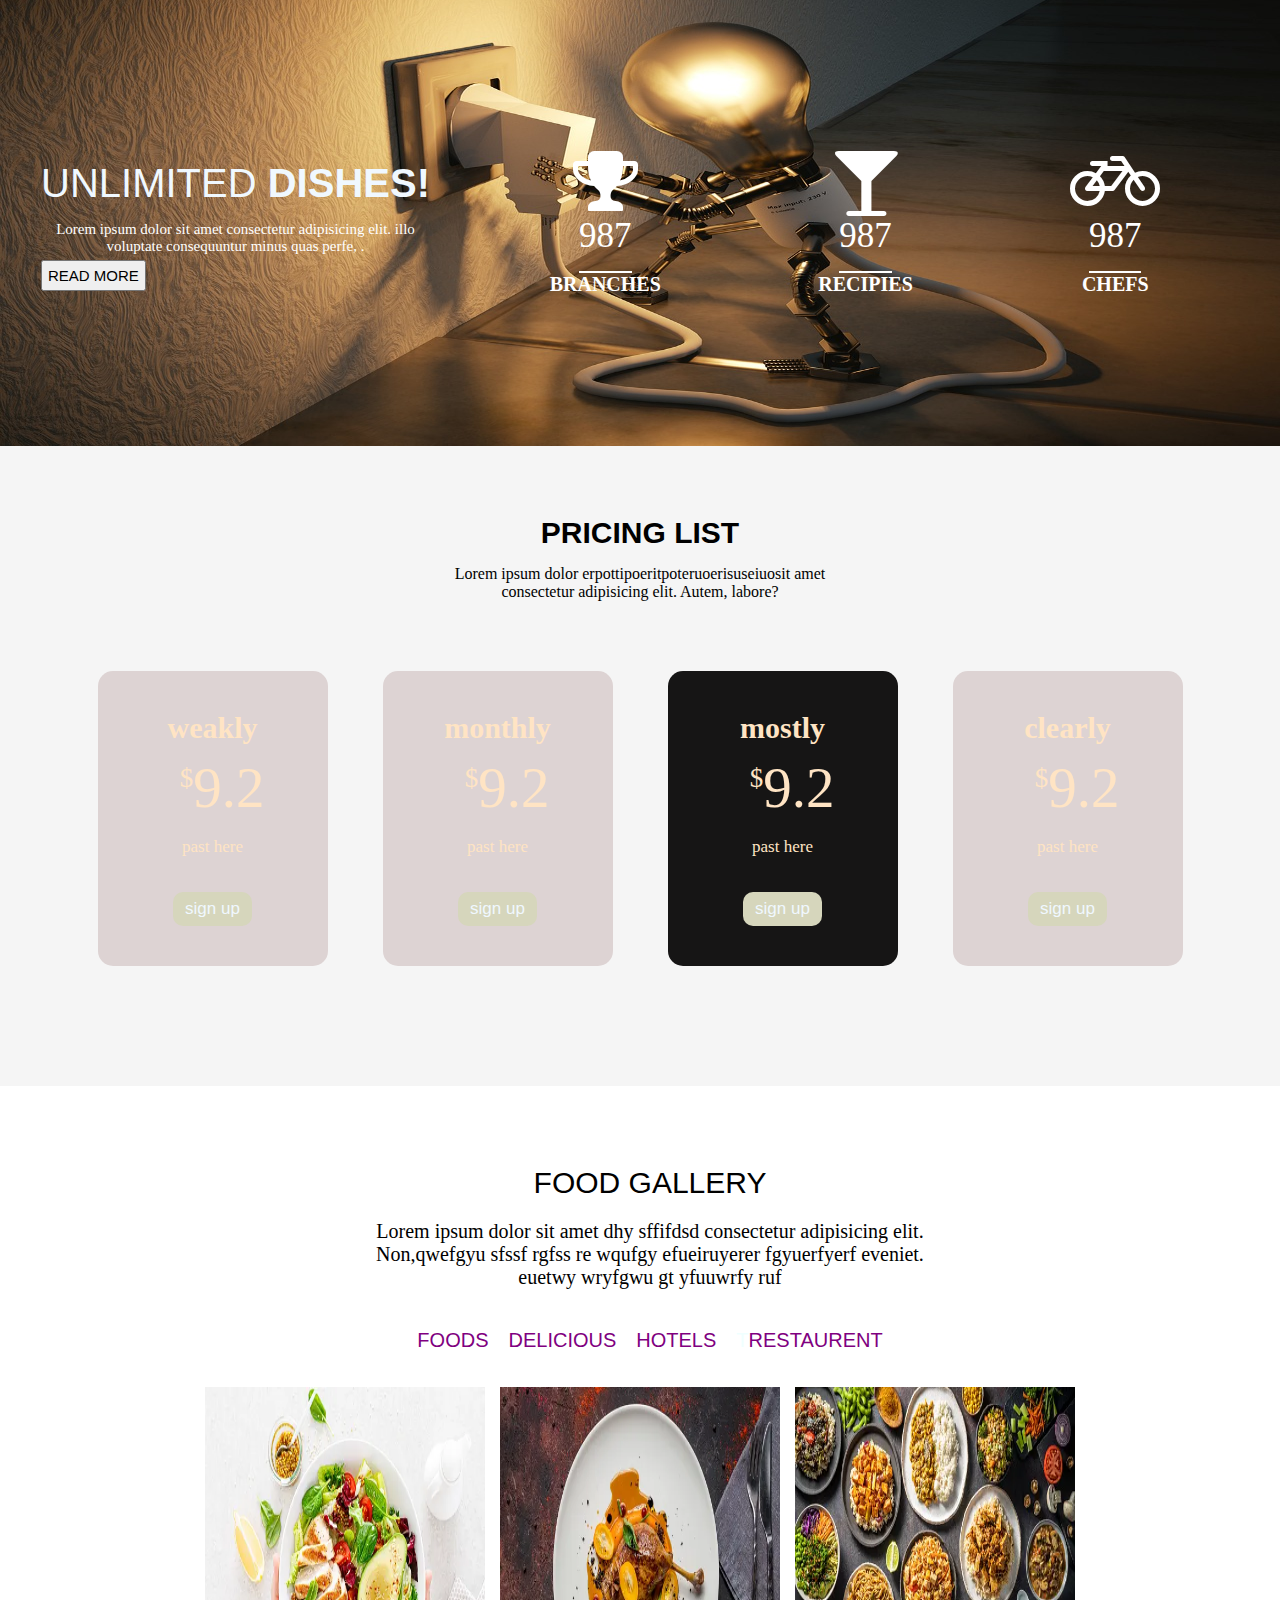
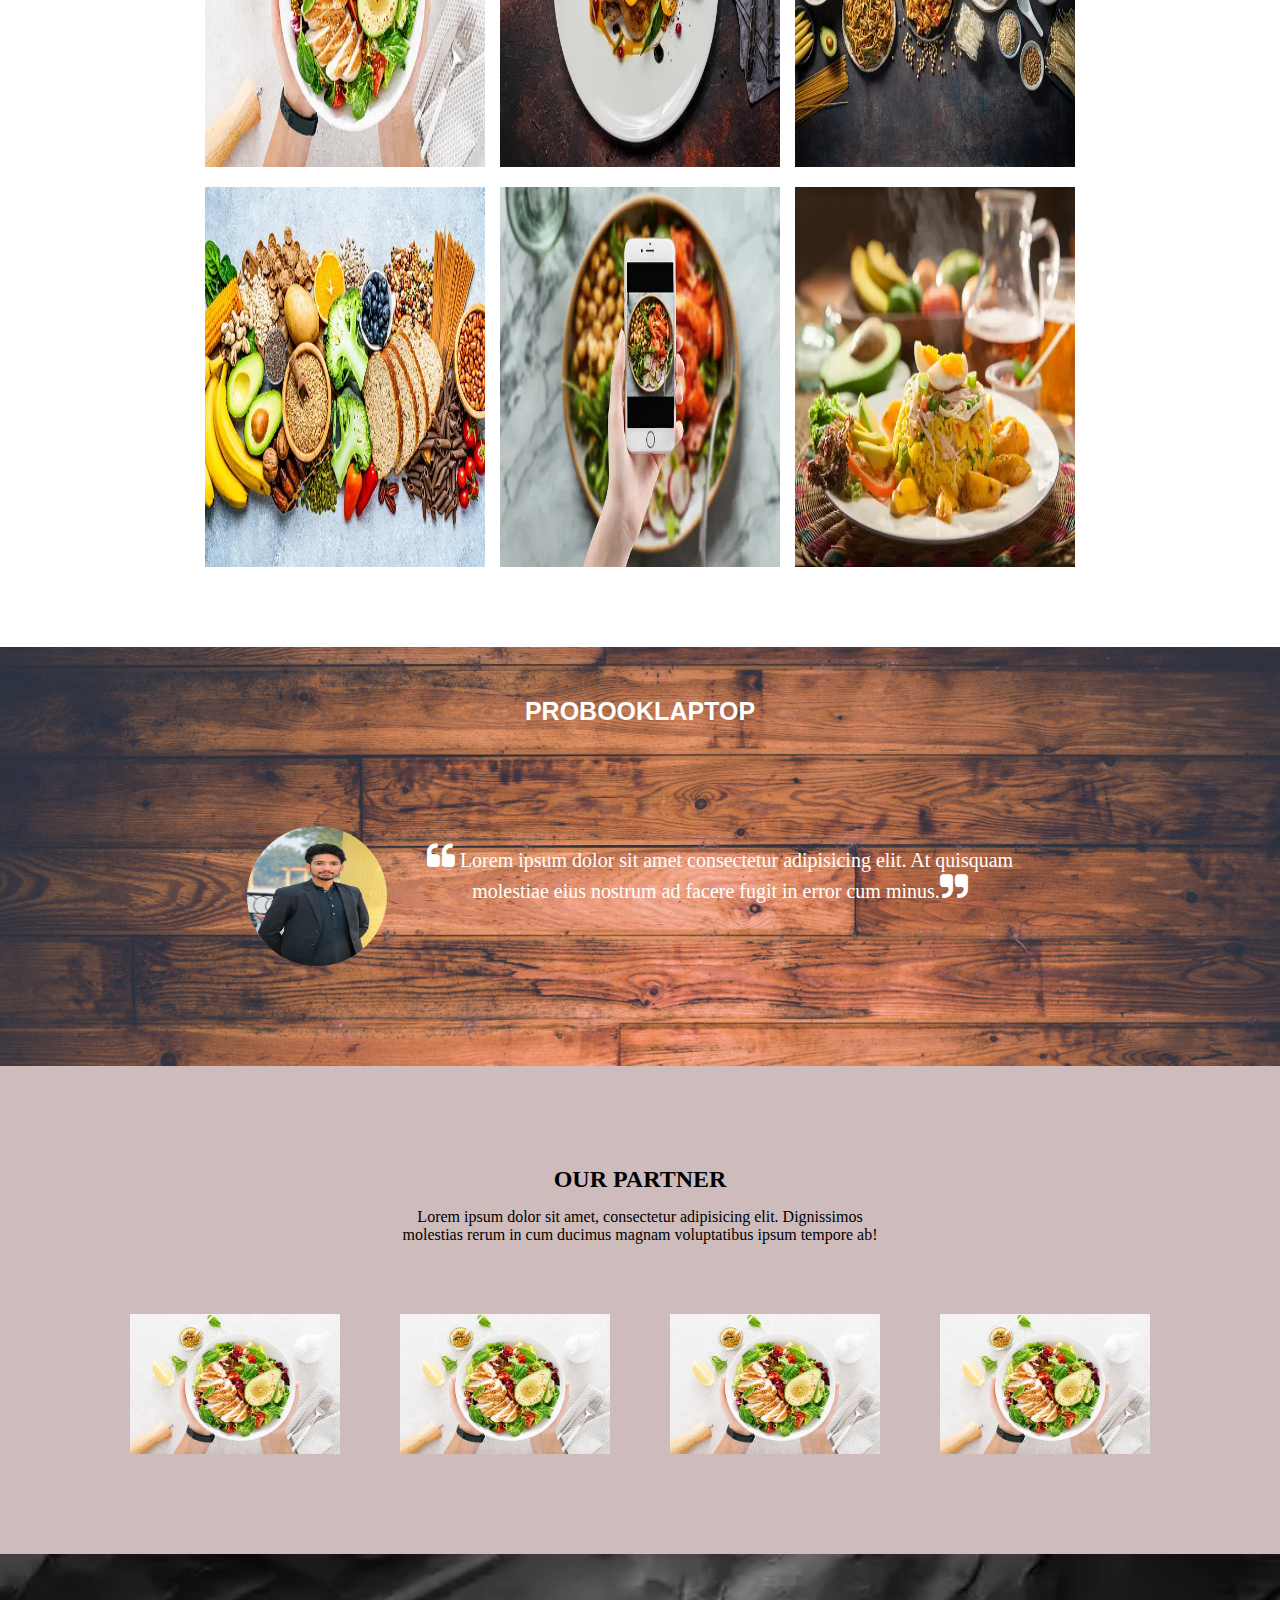
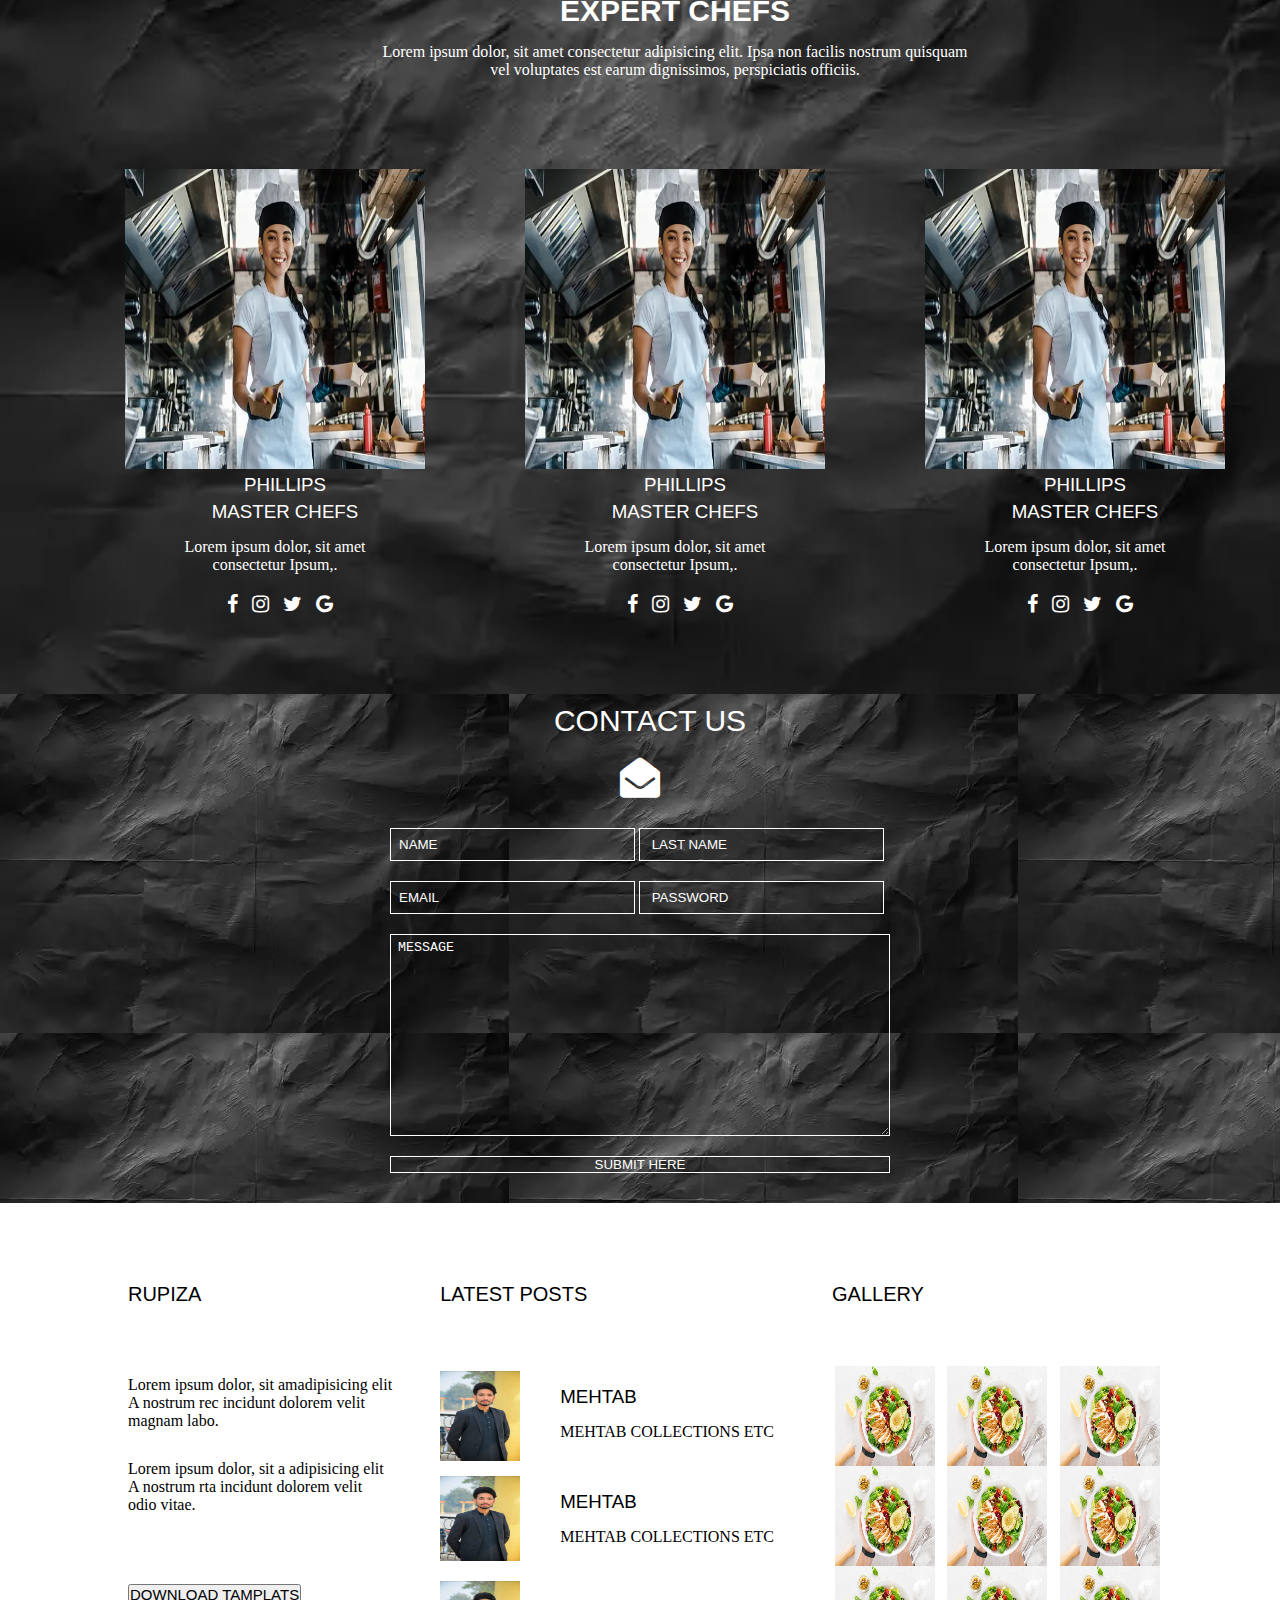
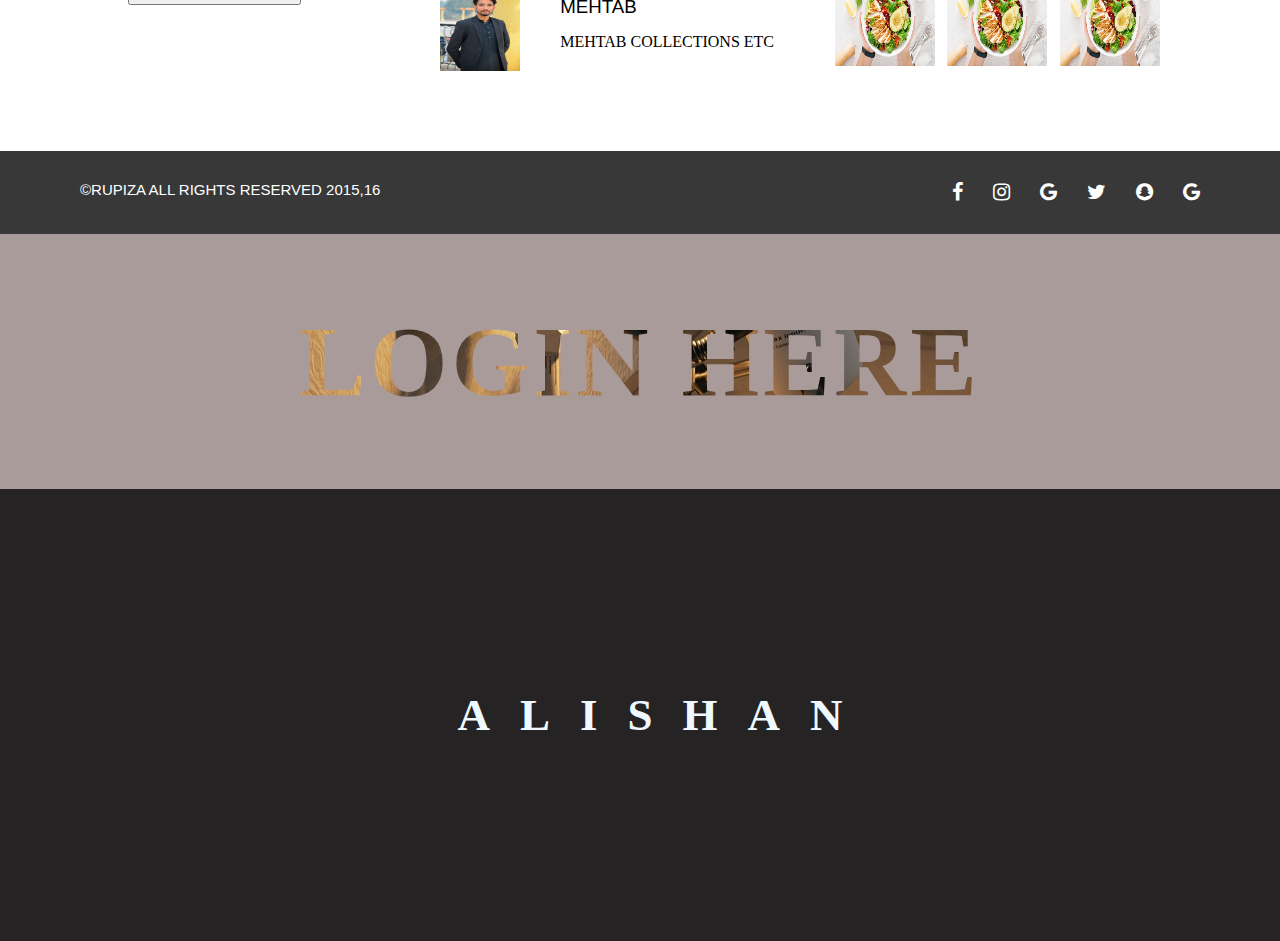
==== commit 0752a365: "first commit" ====
--- a/index.html
+++ b/index.html
@@ -42,15 +42,7 @@
         </div>
 
     </section>
-    <br>
-    <br>
-    <br>
-    <br>
-    <br>
-    <br>
-    <br>
-    <br>
-    <br>
+
     <section id="service" class="sec2">
         <h3 class="head3">Pizza service</h3>
         <p class="file2"> Lorem ipsum dolor sit amet consectetur adipisicing elit. At ab natus mole perferendis
@@ -95,13 +87,7 @@
     </section>
 
     <section class="sec3">
-        <br>
-        <br>
-        <br>
-        <br>
-        <br>
-        <br>
-        <br>
+
 
         <div id="who" class="mawad">
             <h1>who we are</h1>
@@ -119,17 +105,6 @@
 
 
     </section>
-    <br>
-    <br>
-    <br>
-    <br>
-    <br>
-    <br>
-    <br>
-    <br>
-    <br>
-    <br>
-
 
 
     <section class="sec4">
@@ -167,13 +142,6 @@
         </div>
 
     </section>
-    <br>
-    <br>
-    <br>
-    <br>
-    <br>
-    <br>
-    <br>
 
 
     <section class="sec5">
@@ -255,16 +223,6 @@
 </div>
 
 </section>
-<br>
-<br>
-<br>
-<br>
-<br>
-<br>
-<br>
-<br>
-<br>
-<br>
 
 <section class="sec8">
 
@@ -281,18 +239,6 @@
 
 
 </section>
-<br>
-<br>
-<br>
-<br>
-<br>
-<br>
-<br>
-<br>
-<br>
-<br>
-
-
 <section class="sec9">
 
 <h2>expert chefs</h2>
@@ -346,18 +292,6 @@
 </div>
 
 </section>
-<br>
-<br>
-<br>
-<br>
-<br>
-<br>
-<br>
-<br>
-<br>
-<br>
-<br>
-<br>
 
 
 <section class="sec10">
@@ -474,7 +408,20 @@
     </footer>
     
 
- 
+ <section class="sec12">
+    <h1>login here</h1>
+ </section>
+
+ <div class="parent">
+    <h2 class="child">a</h2>
+    <h2 class="child">l</h2>
+    <h2 class="child">i</h2>
+    <h2 class="child">s</h2>
+    <h2 class="child">h</h2>
+    <h2 class="child">a</h2>
+    <h2 class="child">n</h2>
+</div>
+
 
 
 </body>
--- a/style.css
+++ b/style.css
@@ -360,7 +360,7 @@
     font-size: 30px;
 }
 .sec8{
-    background-color: whitesmoke;
+    background-color: rgb(206, 188, 188);
     padding: 100px;
 }
 .sec8 h2{
@@ -376,7 +376,7 @@
 
 .sec9{
     background-image: url(./images/istockphoto-1441581800-170667a.webp);
-    width: 1400px;
+    width: 1350px;
     height: 700px;
     background-size: cover;
     padding-top: 40px;
@@ -604,8 +604,86 @@
 .sec11 text{
     display: flex;
 }
-
-
-
-
-
+.sec12{
+    background: rgb(170, 155, 155);
+}
+.sec12 h1{
+        font-size: 100px;
+        text-align: center;
+        padding: 70px;
+        text-transform: uppercase;
+        color: aliceblue;
+        background-color: black;
+        -webkit-background-clip: text;
+        background-clip: text;
+        -webkit-text-fill-color: transparent;
+        background-size: cover;
+        background-position: center;
+        background-image: url(./images/light-bulb-3104355_1280.jpg );
+        letter-spacing: 4px;
+       
+}
+.sec12 h1{
+    animation: ani 2s linear infinite;
+}
+@keyframes ani{
+    to{
+       transform: scale(1);
+    }
+    50%{
+       transform: scale(1.5);
+    }
+    from{
+    transform: scale(.5);
+    }
+
+    }
+    .parent{
+        display: flex;
+        justify-content: center;
+        align-items: center;
+        padding: 200px;
+        background-color: rgb(37, 35, 35);
+        color: aliceblue;
+    }
+    .parent h2{
+        text-transform: uppercase;
+        margin-left: 25px;
+        font-size: 45px;
+        animation: up 2s linear infinite;
+        transition: ease;
+        letter-spacing: 5px;
+    }
+    @keyframes up{
+        0% , 100%{
+            transform:scale(1) ;
+        }
+        50%{
+            transform: scale(1.5 ) translate(15px);
+            
+            text-shadow: 4px 4px 20px white;
+    
+    
+        }
+    }
+    .parent :nth-child(1){
+        animation-delay: .2s;
+    }
+    .parent :nth-child(2){
+        animation-delay: .3s;
+    }
+    .parent :nth-child(3){
+        animation-delay: .4s;
+    }
+    .parent :nth-child(4){
+        animation-delay: .5s;
+    }
+    .parent :nth-child(5){
+        animation-delay: .6s;
+    }
+    .parent :nth-child(6){
+        animation-delay: .7s;
+    }
+    .parent :nth-child(7){
+        animation-delay: .8s;
+    }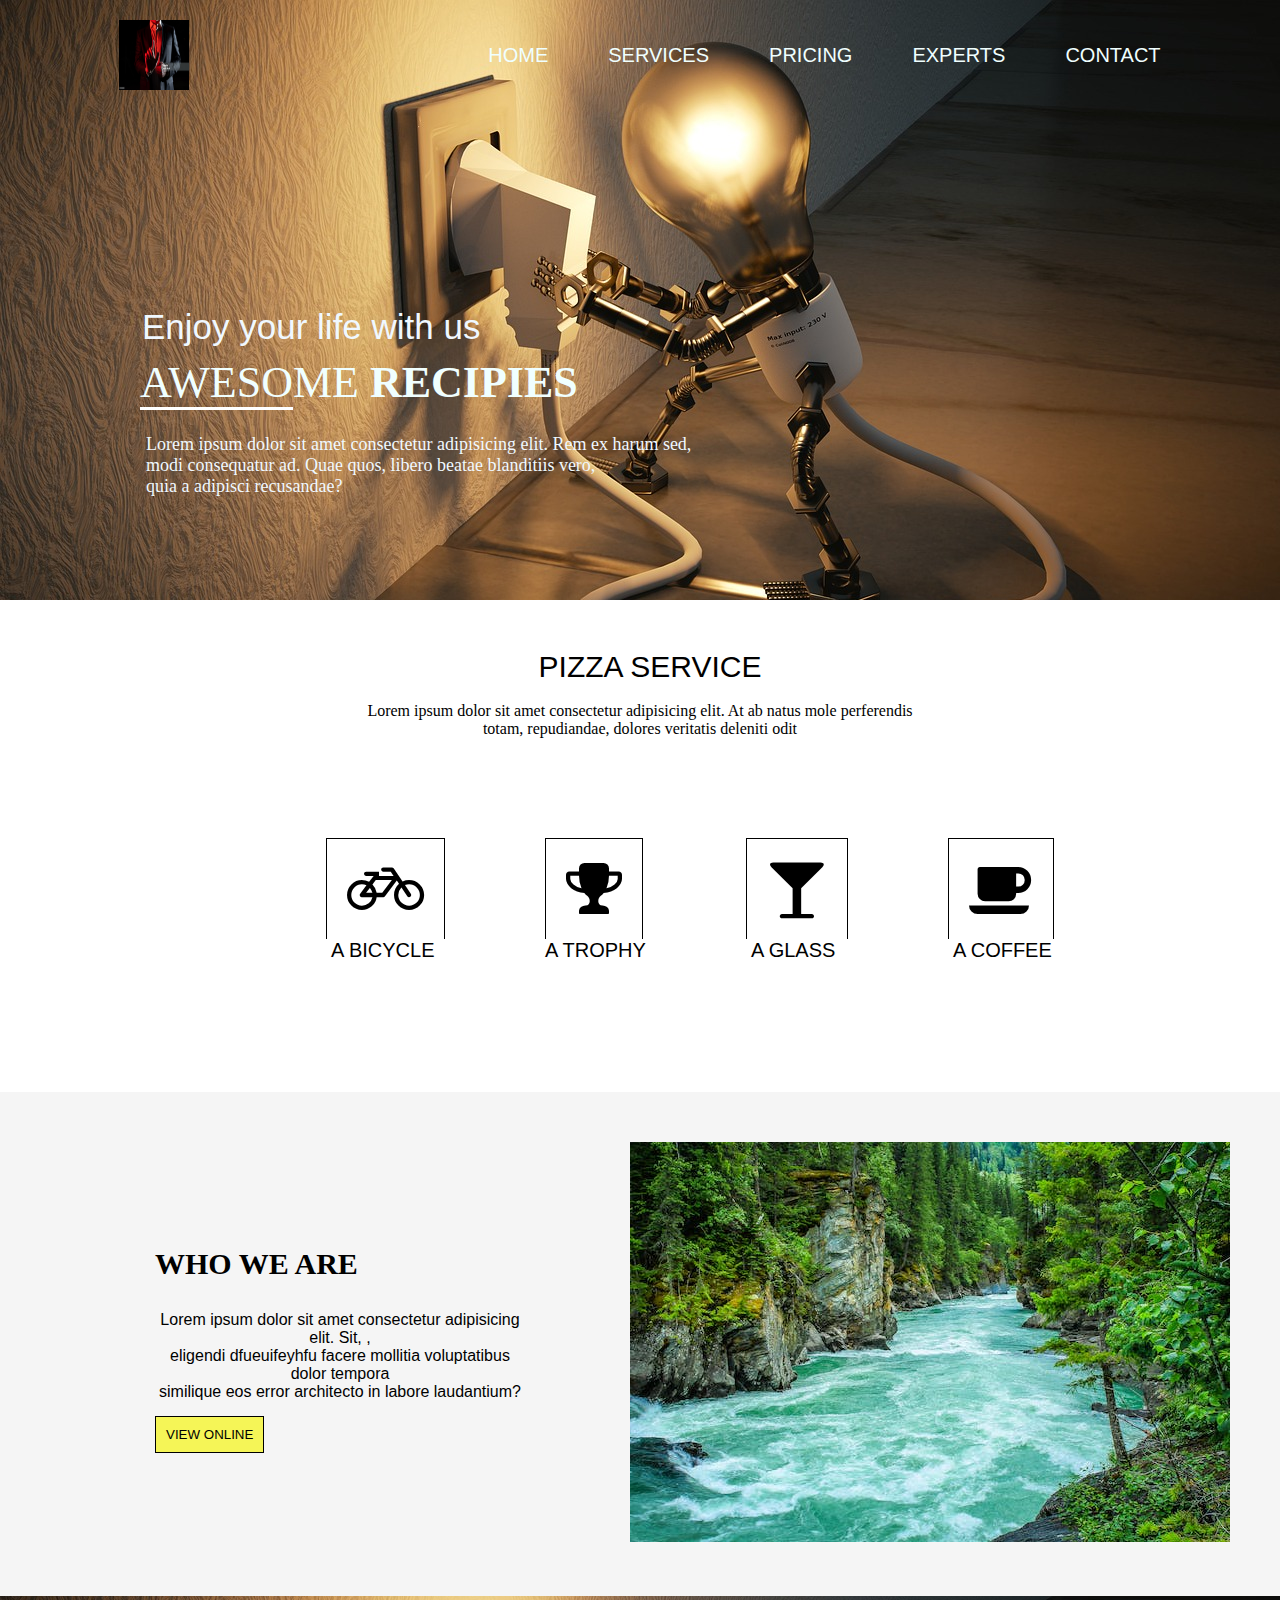
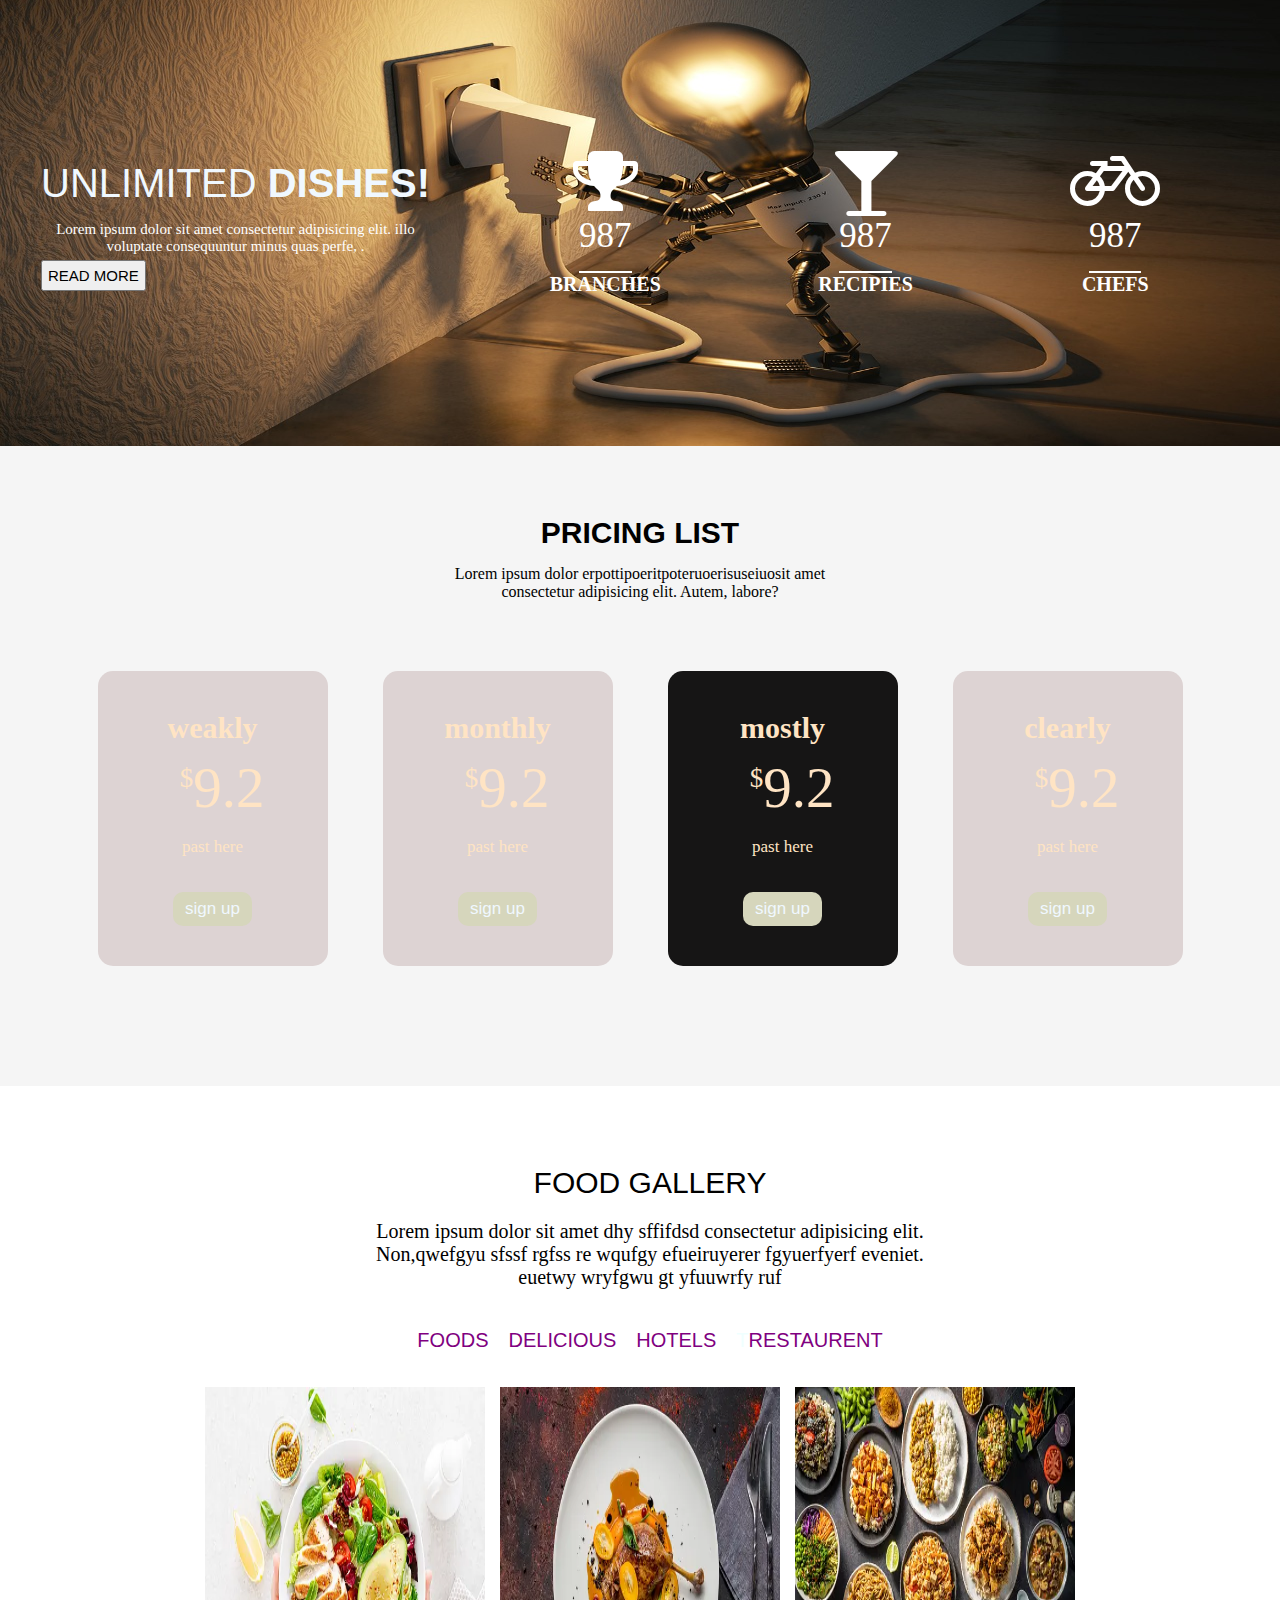
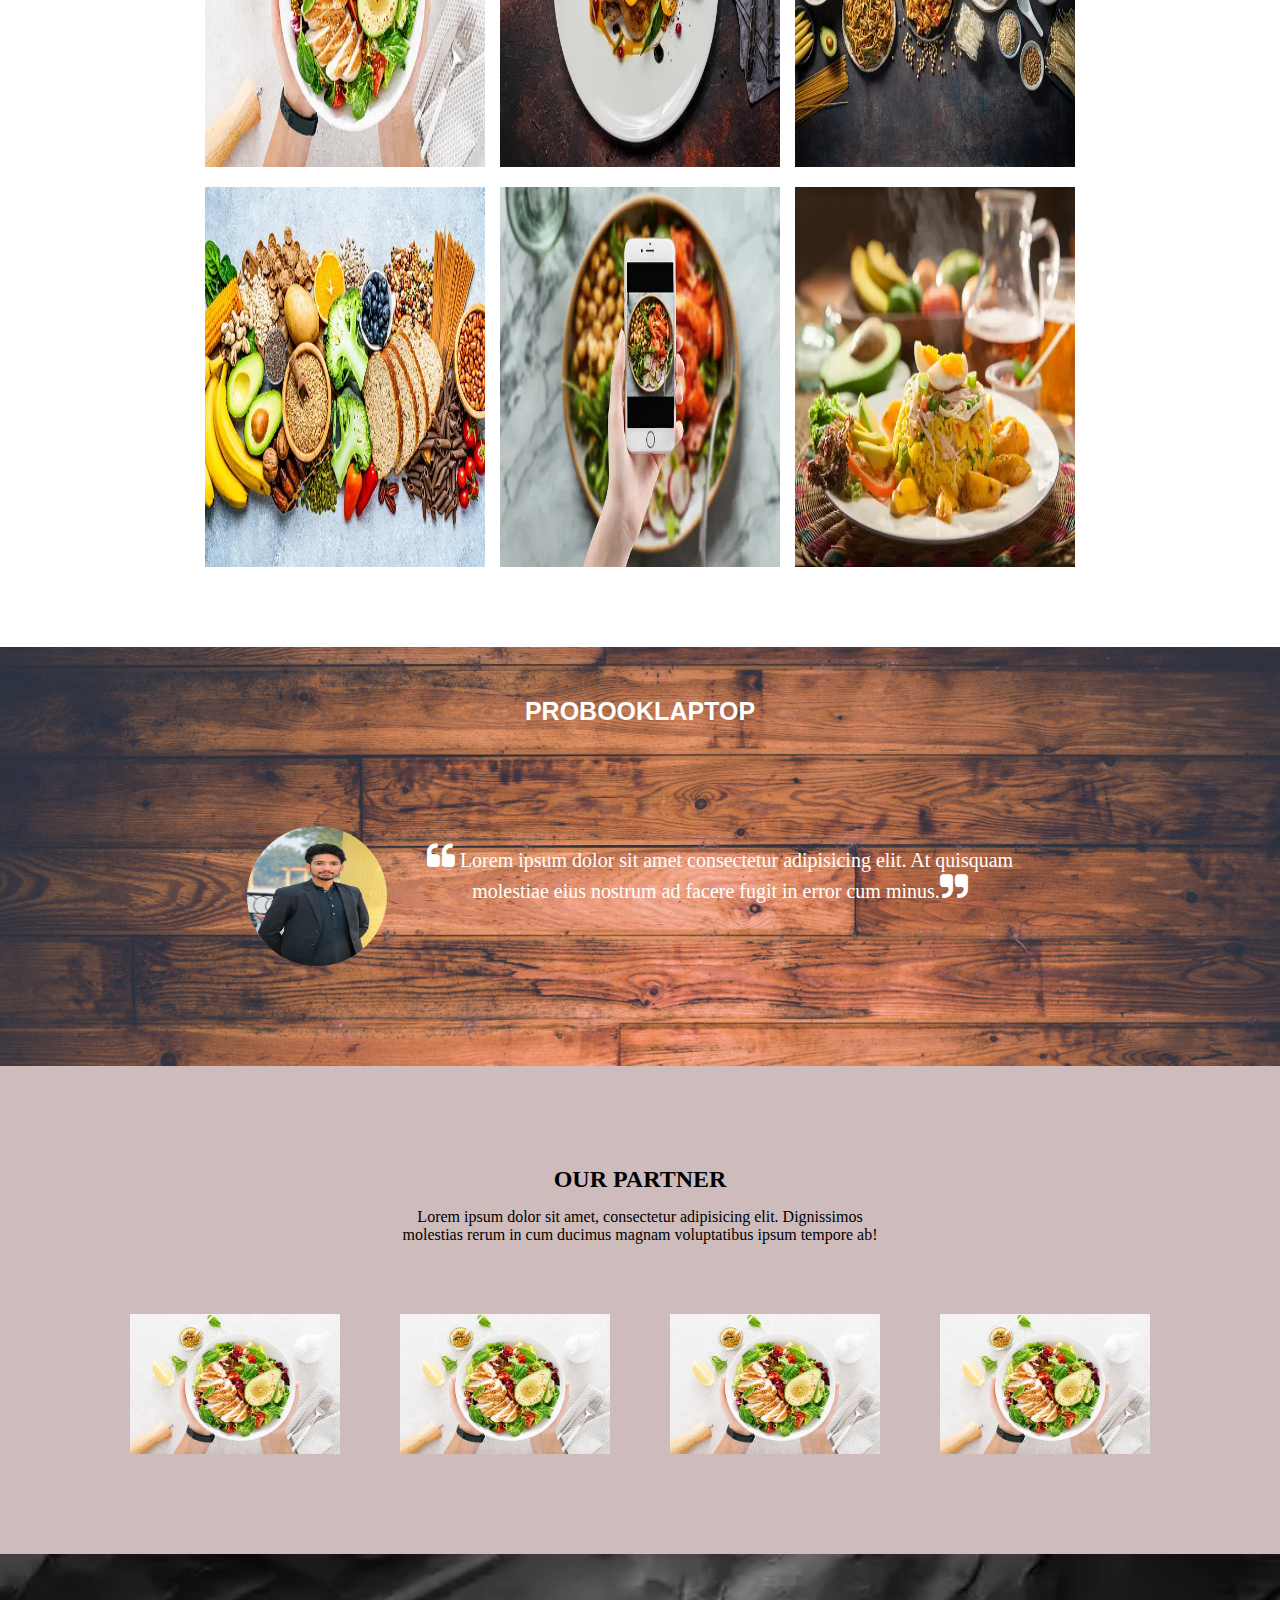
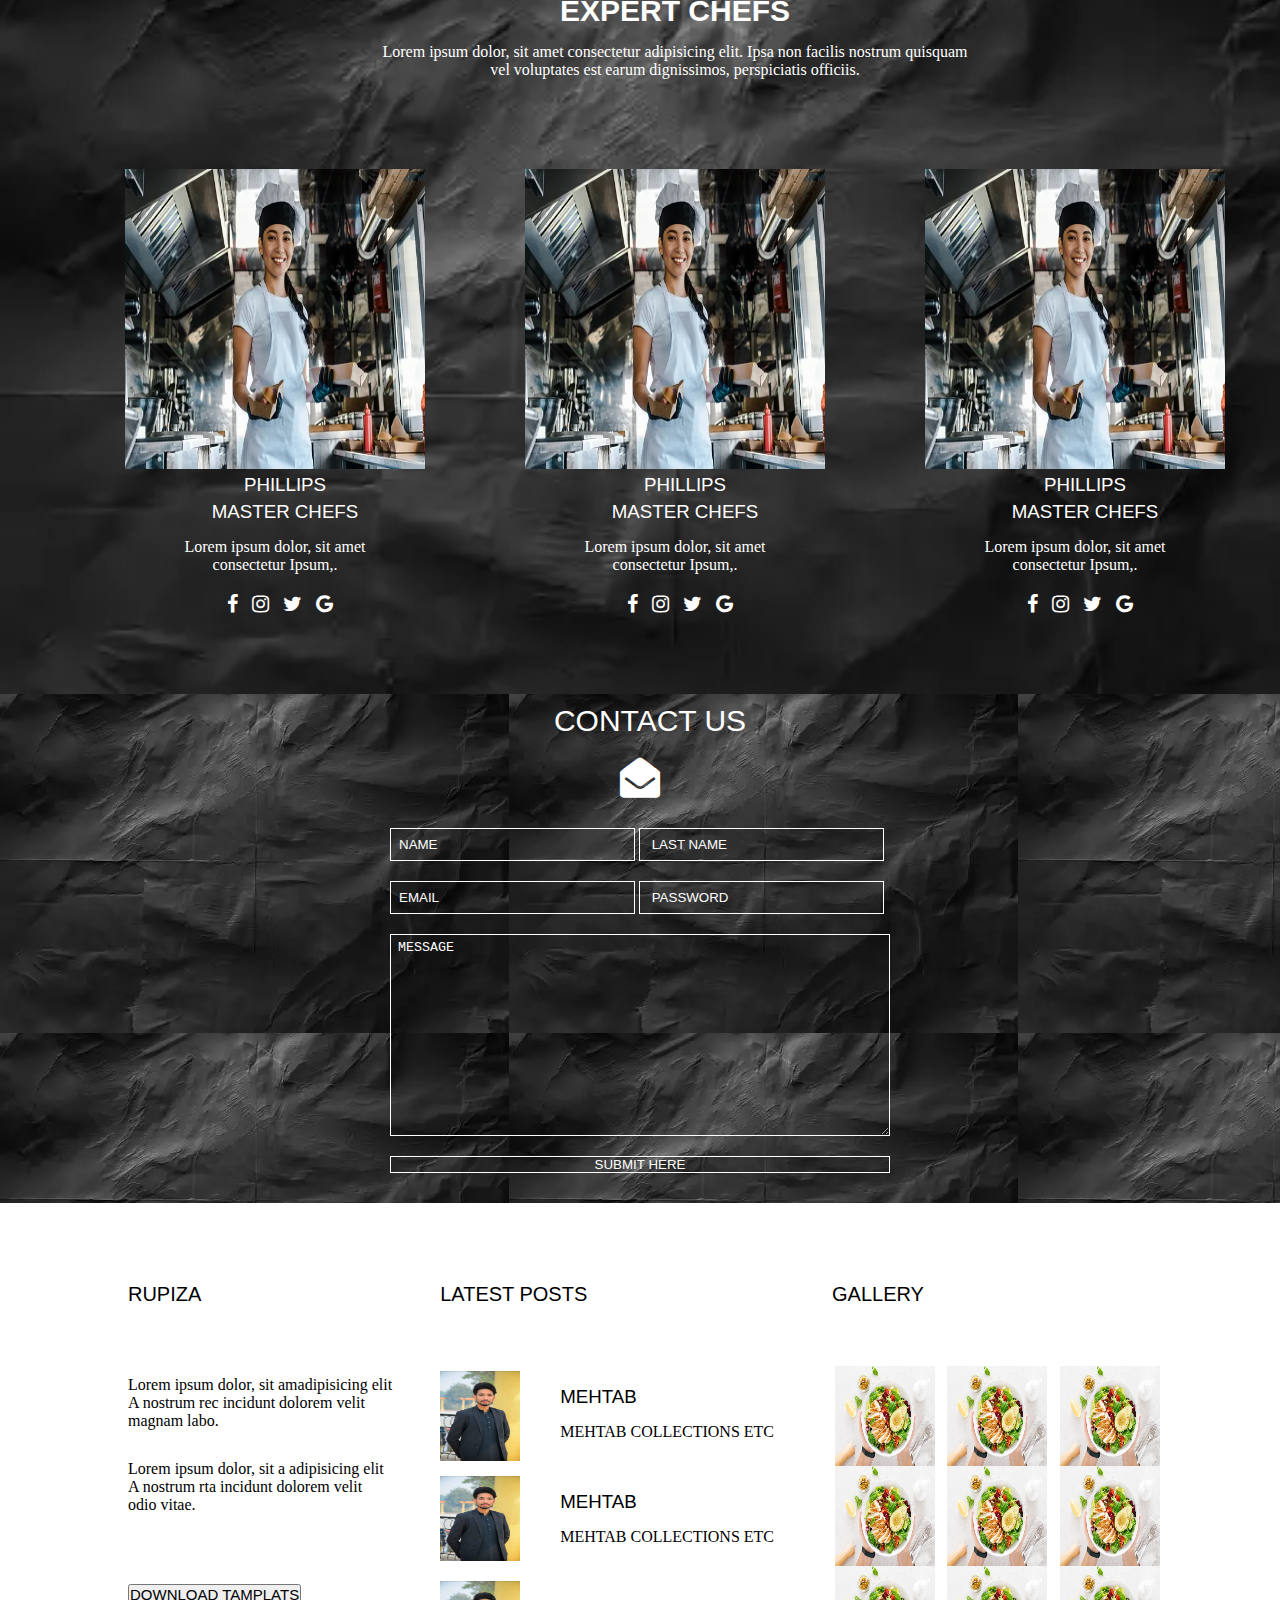
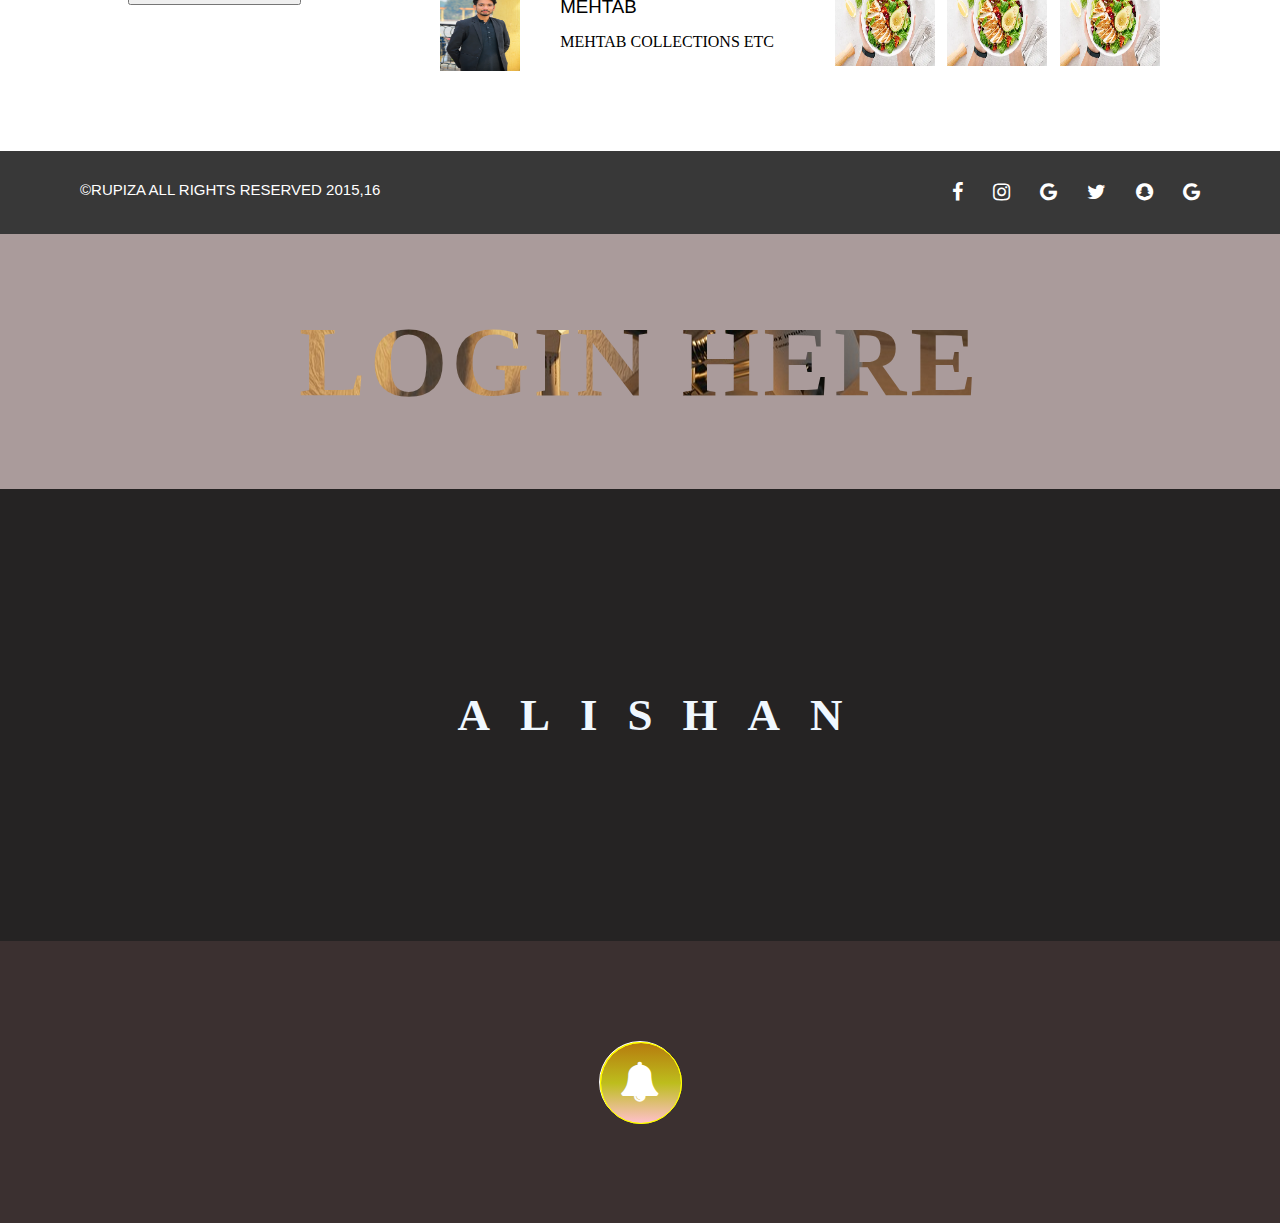
==== commit e2cdfc69: "first commit" ====
--- a/index.html
+++ b/index.html
@@ -422,8 +422,11 @@
     <h2 class="child">n</h2>
 </div>
 
-
-
+<section class="sec13">
+<div class="pulls">
+    <i class="fa fa-bell" aria-hidden="true"></i>
+</div>
+</section>
 </body>
 
 </html>
--- a/style.css
+++ b/style.css
@@ -686,4 +686,89 @@
     }
     .parent :nth-child(7){
         animation-delay: .8s;
-    }+    }
+
+    .sec13{
+        background: rgb(59, 48, 48);
+        padding: 100px;
+        justify-content: center;
+        align-items: center;
+        display: flex;
+    }
+
+ .pulls{
+    position: relative;
+    color: #fff;
+    width: 80px;
+    height: 80px;
+    display: flex;
+    justify-content: center;
+    align-items: center;
+    font-size: 40px;
+    border-radius: 50%;
+    border: 1px solid white;
+   z-index: 2;
+    background: linear-gradient(yellow,orange,pink);
+
+ }
+ .pulls::before{
+    content: "";
+  position: absolute;
+  border-radius: 50%;
+  top: 0;
+  left: 0;
+  width: 100%;
+  height: 100%;
+    border: 1px solid yellow;
+    z-index: 2;
+    display: flex;
+    justify-content: center;
+    align-items: center;
+  
+    
+ }
+ .pulls::after{
+    content: "";
+  position: absolute;
+  border-radius: 50%;
+  top: 0;
+  left: 0;
+  width: 100%;
+  height: 100%;
+    border: 1px solid yellow;
+    z-index: -1;
+    display: flex;
+    justify-content: center;
+    align-items: center;
+    background: linear-gradient(rgb(182, 123, 14),rgb(189, 189, 29),pink);
+ }
+ i{
+    animation: bel 2s linear infinite;
+ }
+ 
+ @keyframes bel{
+    0%, 100%{
+        transform:translate(0) ;
+    }
+    50%{
+        transform: scale(1.1);
+    }
+ }
+
+
+.pulls::before{
+    animation: pul 2s linear infinite;
+}
+.pulls::after{
+    animation: pul 2s 1s linear infinite;
+}
+@keyframes pul{
+    0%{
+        transform: scale(1);
+
+    }
+    100%{
+        transform: scale(3);
+        opacity: 0;
+    }
+}